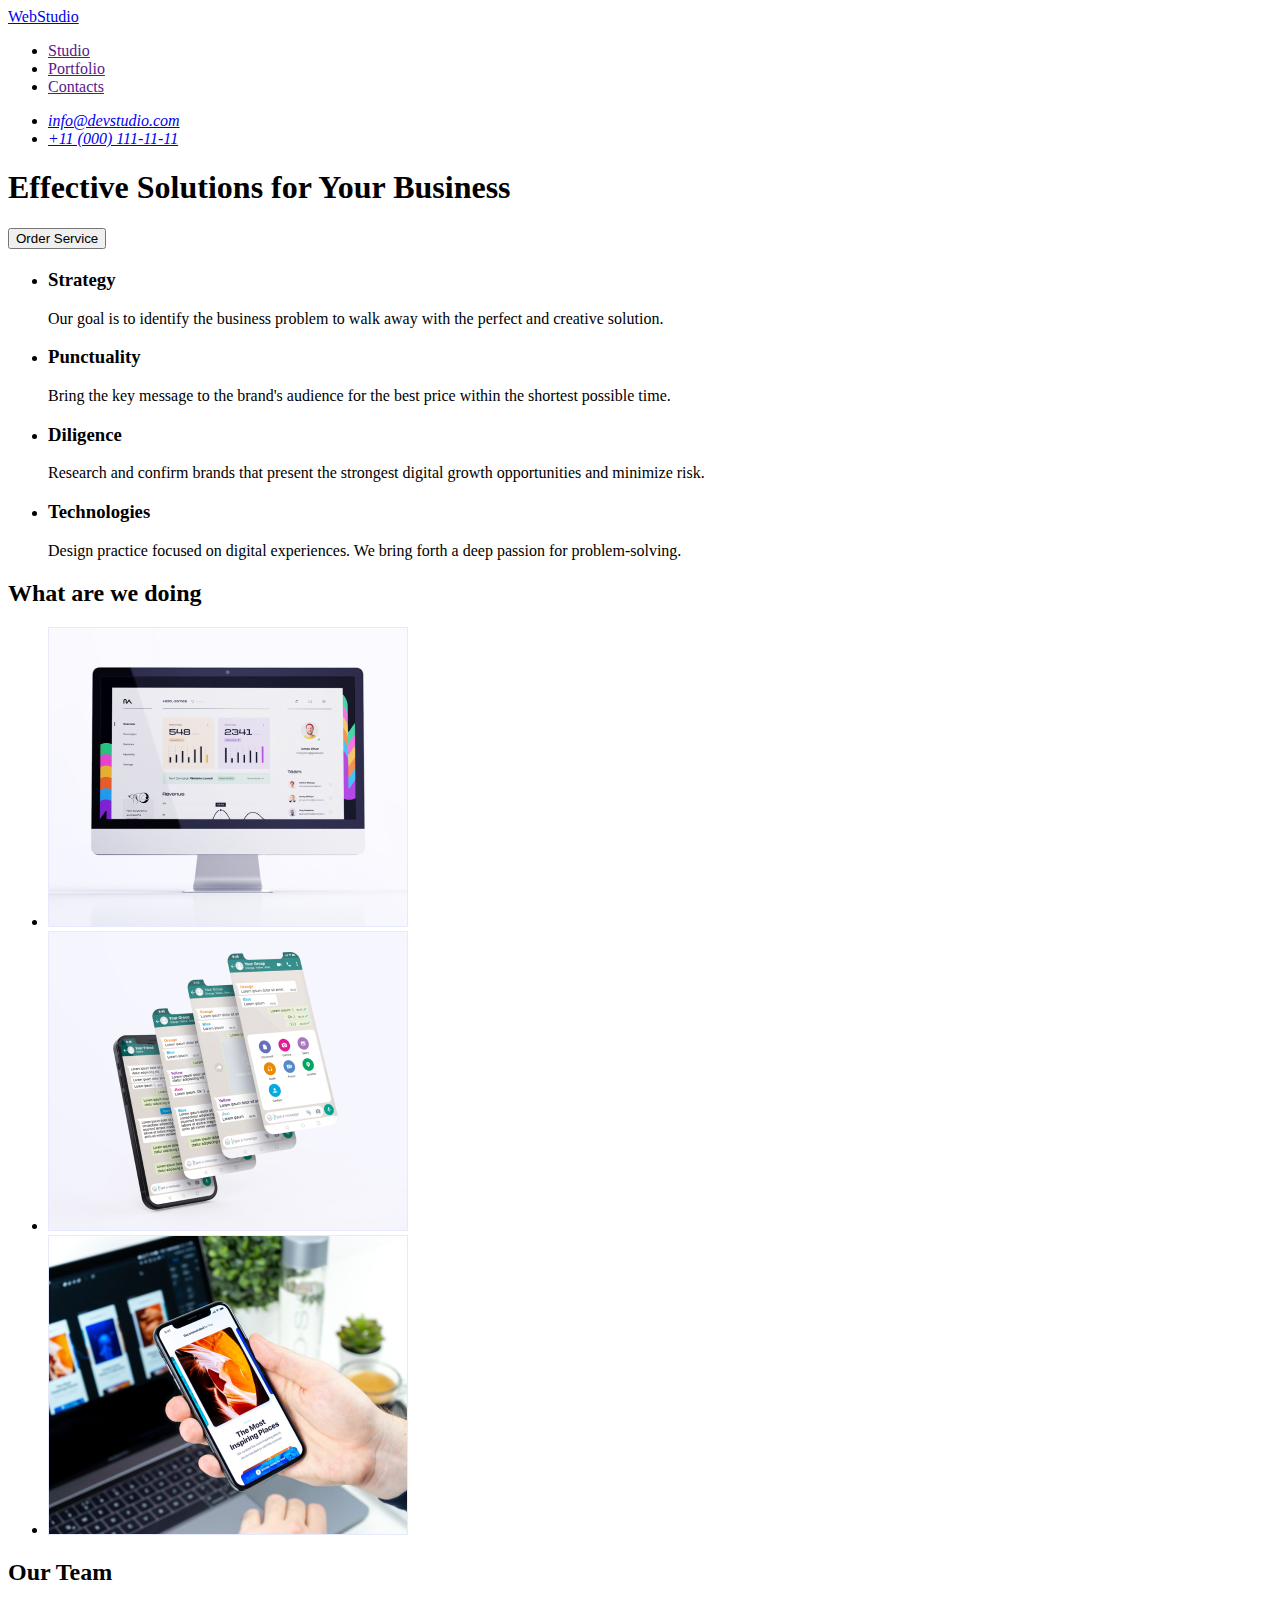
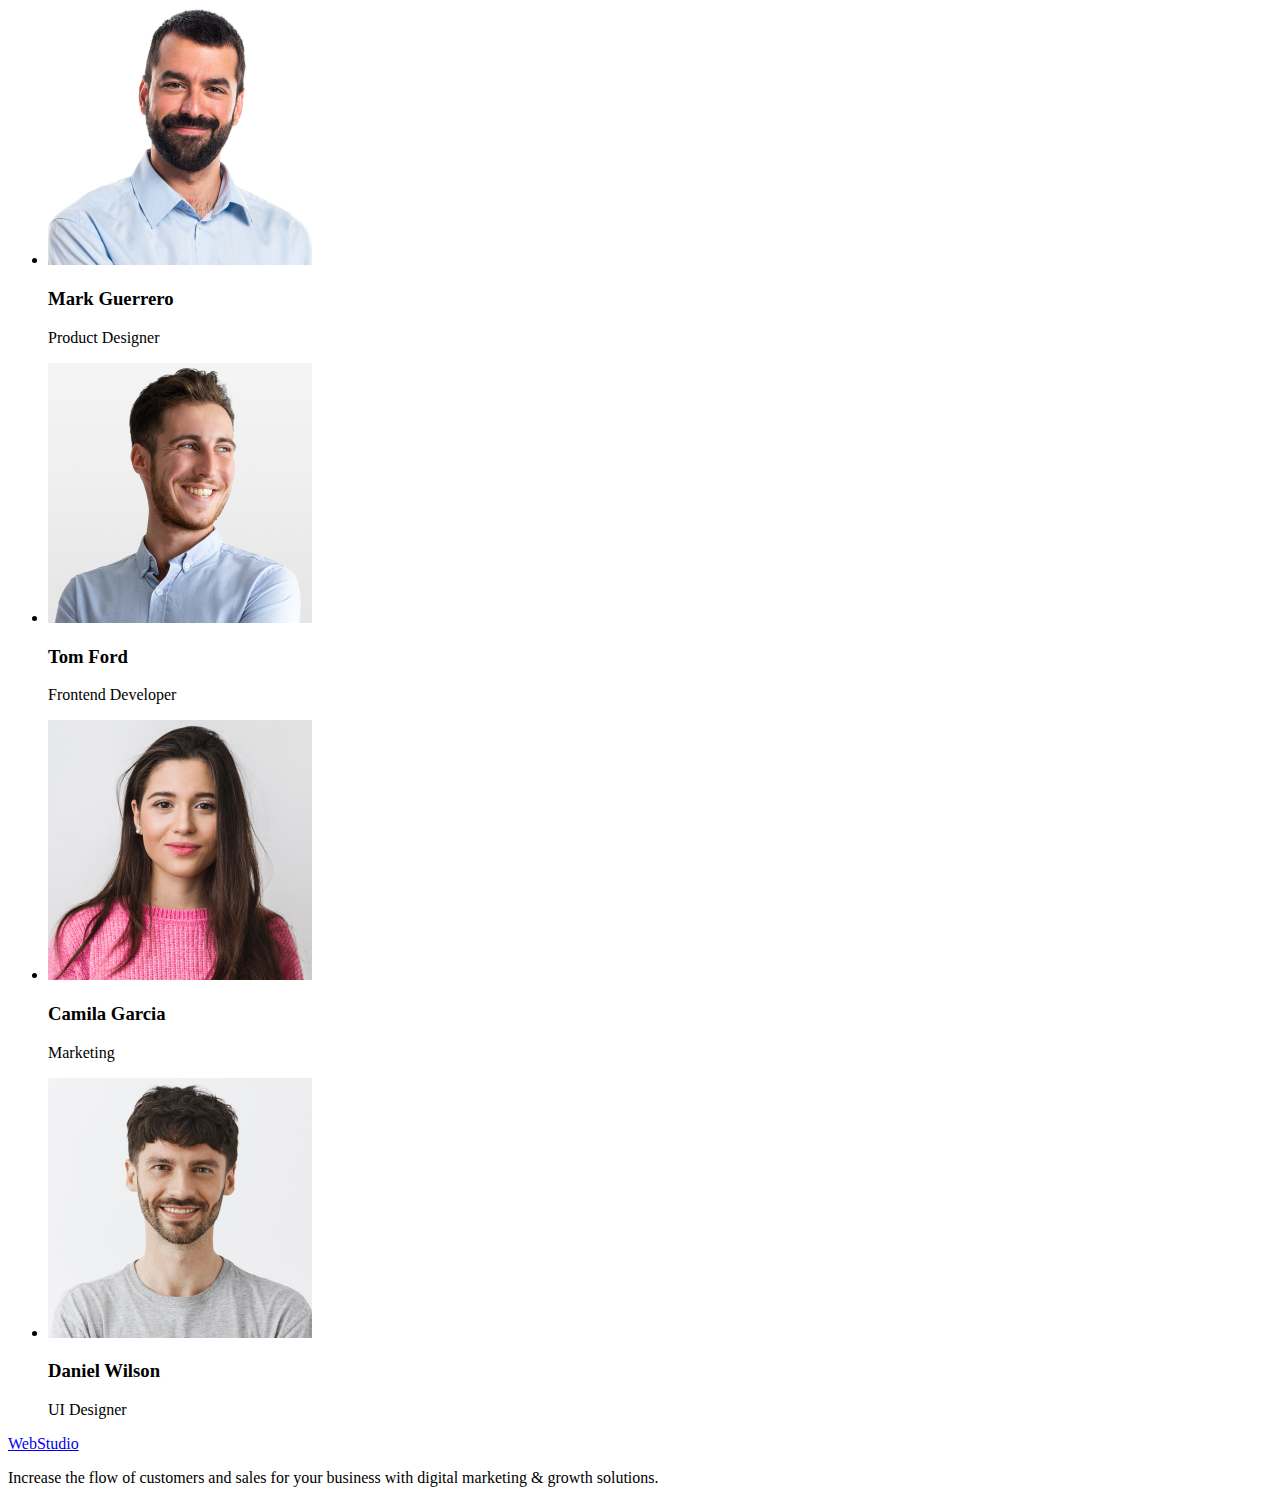
==== index.html @ 914d8001 "Initial commit" ====
<!DOCTYPE html>
<html lang="en">
  <head>
    <meta charset="UTF-8" />
    <meta http-equiv="X-UA-Compatible" content="IE=edge" />
    <meta name="viewport" content="width=device-width, initial-scale=1.0" />
    <title>Document</title>
    <link rel="preconnect" href="https://fonts.googleapis.com" />
    <link rel="preconnect" href="https://fonts.gstatic.com" crossorigin />
    <link
      href="https://fonts.googleapis.com/css2?family=Roboto:wght@500;700&display=swap"
      rel="stylesheet"
    />
  </head>

  <body>
    <header>
      <nav class="menu">
        <a href="./index.html">WebStudio</a>

        <ul>
          <li><a href="">Studio</a></li>
          <li><a href="">Portfolio</a></li>
          <li><a href="">Contacts</a></li>
        </ul>
      </nav>

      <address>
        <ul>
          <li><a href="mailto:info@devstudio.com">info@devstudio.com</a></li>
          <li>
            <a href="tel:+110001111111" class="cont-number"
              >+11 (000) 111-11-11</a
            >
          </li>
        </ul>
      </address>
    </header>

    <main>
      <section>
        <h1>Effective Solutions for Your Business</h1>
        <button type="button">Order Service</button>
      </section>
      <section>
        <h2></h2>
        <ul>
          <li>
            <h3>Strategy</h3>
            <p>
              Our goal is to identify the business problem to walk away with the
              perfect and creative solution.
            </p>
          </li>
          <li>
            <h3>Punctuality</h3>
            <p>
              Bring the key message to the brand's audience for the best price
              within the shortest possible time.
            </p>
          </li>
          <li>
            <h3>Diligence</h3>
            <p>
              Research and confirm brands that present the strongest digital
              growth opportunities and minimize risk.
            </p>
          </li>
          <li>
            <h3>Technologies</h3>
            <p>
              Design practice focused on digital experiences. We bring forth a
              deep passion for problem-solving.
            </p>
          </li>
        </ul>
      </section>

      <section>
        <h2>What are we doing</h2>
        <ul>
          <li>
            <img
              src="./images/img-1.jpg"
              alt="Computer"
              width="360"
              height="300"
              class="my-photo"
            />
          </li>
          <li>
            <img
              src="./images/img-2.jpg"
              alt="Phones"
              width="360"
              height="300"
              class="my-photo"
            />
          </li>
          <li>
            <img
              src="./images/img-3.jpg"
              alt="Phone"
              width="360"
              height="300"
              class="my-photo"
            />
          </li>
        </ul>
      </section>
      <section>
        <h2>Our Team</h2>
        <ul>
          <li>
            <img
              src="./images/img-4.jpg"
              alt="Product Manager"
              width="264"
              height="260"
              class="my-photo"
            />
            <h3>Mark Guerrero</h3>
            <p>Product Designer</p>
          </li>
          <li>
            <img
              src="./images/img-5.jpg"
              alt="Frontend Developer"
              width="264"
              height="260"
              class="my-photo"
            />
            <h3>Tom Ford</h3>
            <p>Frontend Developer</p>
          </li>
          <li>
            <img
              src="./images/img-6.jpg"
              alt="Marketing"
              width="264"
              height="260"
              class="my-photo"
            />
            <h3>Camila Garcia</h3>
            <p>Marketing</p>
          </li>
          <li>
            <img
              src="./images/img-7.jpg"
              alt="UI Designer"
              width="264"
              height="260"
              class="my-photo"
            />
            <h3>Daniel Wilson</h3>
            <p>UI Designer</p>
          </li>
        </ul>
      </section>
    </main>
    <footer>
      <a href="./index.html">WebStudio</a>
      <p>
        Increase the flow of customers and sales for your business with digital
        marketing & growth solutions.
      </p>
    </footer>
  </body>
</html>
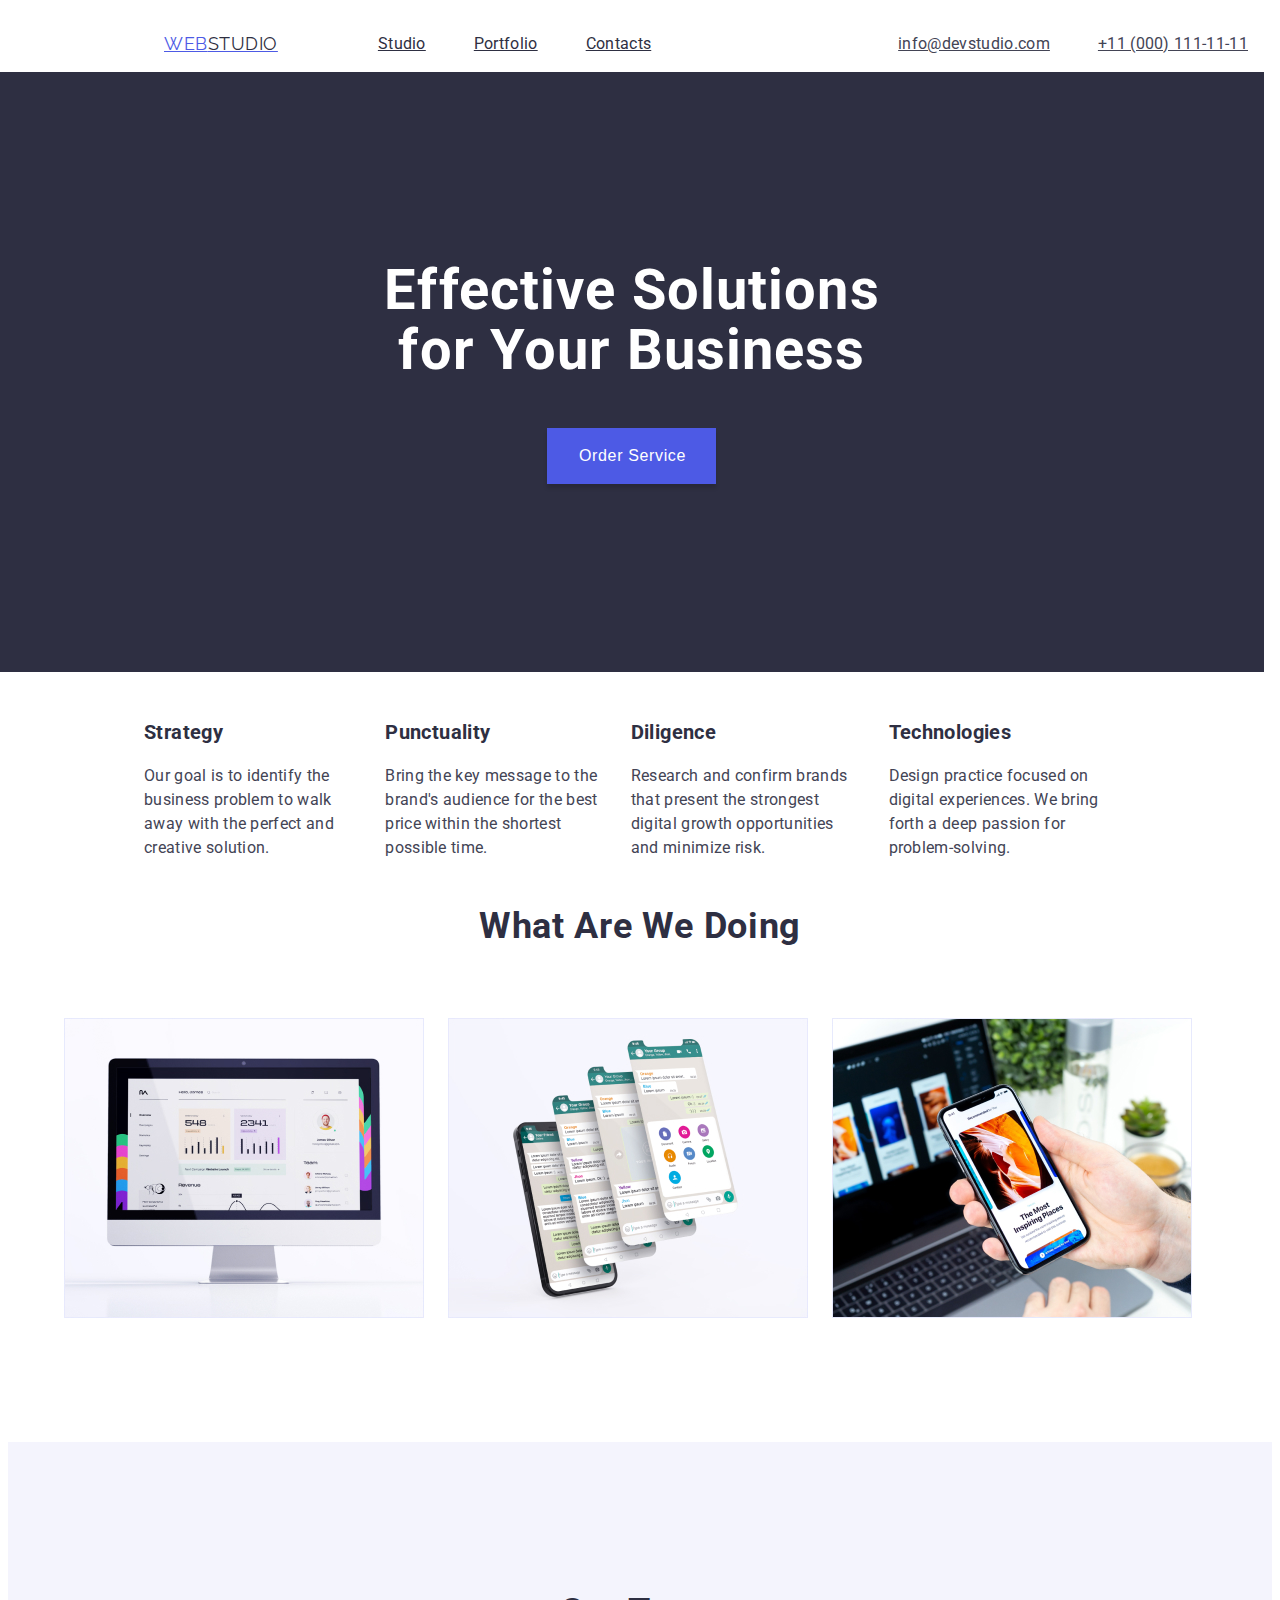
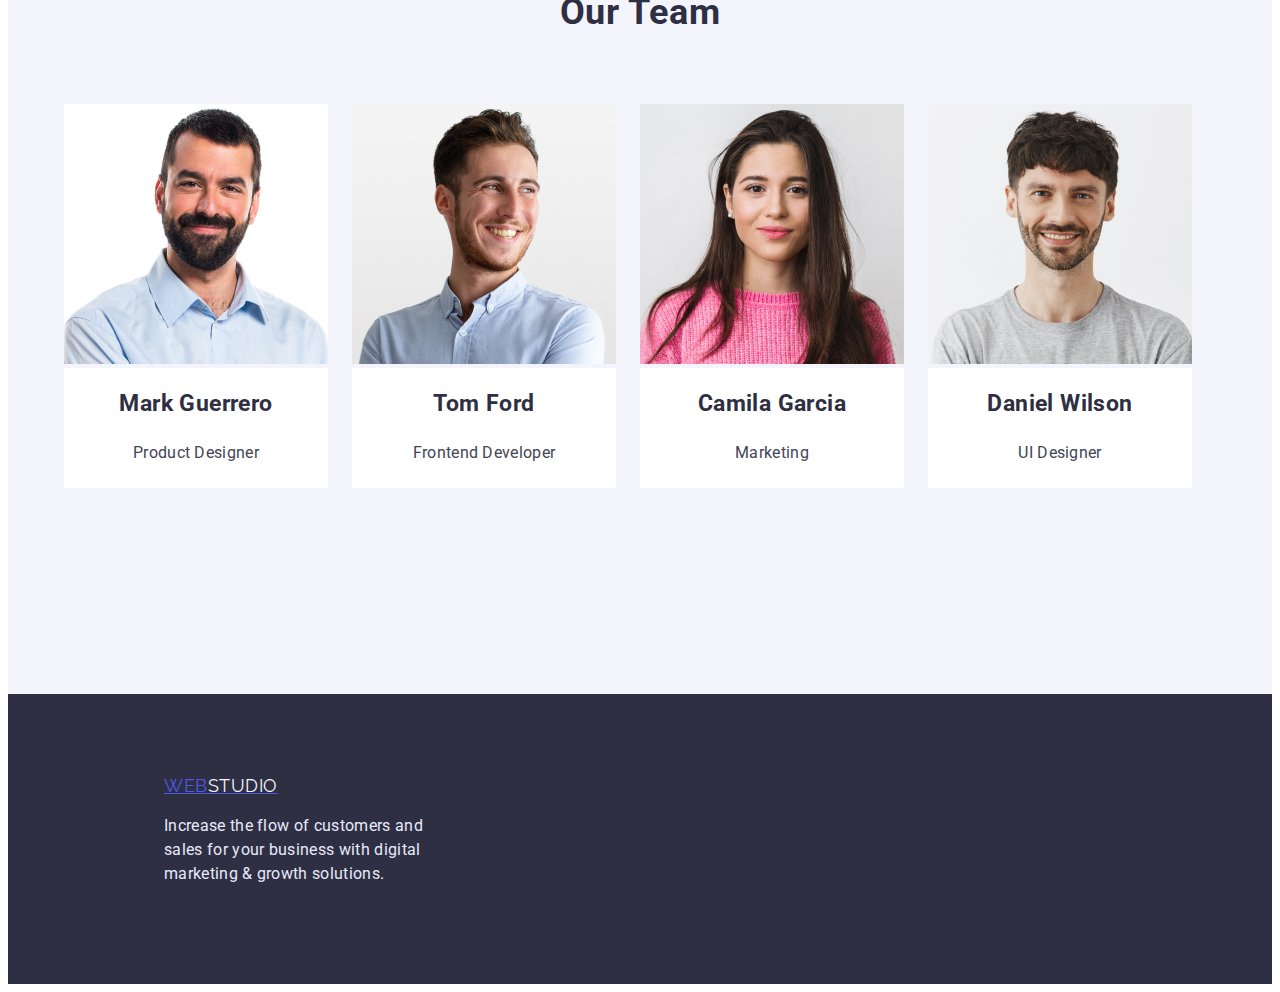
==== commit 7f5d256e: "main_sheet" ====
--- a/index.html
+++ b/index.html
@@ -8,78 +8,89 @@
     <link rel="preconnect" href="https://fonts.googleapis.com" />
     <link rel="preconnect" href="https://fonts.gstatic.com" crossorigin />
     <link
-      href="https://fonts.googleapis.com/css2?family=Roboto:wght@500;700&display=swap"
+      href="https://fonts.googleapis.com/css2?family=Raleway:wght@800&family=Roboto:wght@400;500;700;900&display=swap"
       rel="stylesheet"
     />
+    <link rel="stylesheet" href="./styles.css" />
   </head>
 
   <body>
-    <header>
+    <header class="flex-container">
       <nav class="menu">
-        <a href="./index.html">WebStudio</a>
-
-        <ul>
-          <li><a href="">Studio</a></li>
-          <li><a href="">Portfolio</a></li>
-          <li><a href="">Contacts</a></li>
-        </ul>
+        <div class="flex-container">
+          <div>
+            <a href="./index.html" class="web"
+              >WEB<span class="studio">STUDIO</span></a
+            >
+          </div>
+          <div>
+            <a href="./studio.html" class="header">Studio</a>
+          </div>
+          <div>
+            <a href="./portfolio.html" class="header">Portfolio</a>
+          </div>
+          <div><a href="" class="header">Contacts</a></div>
+        </div>
       </nav>
 
       <address>
-        <ul>
-          <li><a href="mailto:info@devstudio.com">info@devstudio.com</a></li>
-          <li>
-            <a href="tel:+110001111111" class="cont-number"
-              >+11 (000) 111-11-11</a
-            >
-          </li>
-        </ul>
+        <div class="flex-container">
+          <a href="mailto:info@devstudio.com" class="header-2" id="email"
+            >info@devstudio.com</a
+          >
+          <a href="tel:+110001111111" class="header-2">+11 (000) 111-11-11</a>
+        </div>
       </address>
     </header>
 
     <main>
       <section>
-        <h1>Effective Solutions for Your Business</h1>
-        <button type="button">Order Service</button>
-      </section>
+        <aside class="sidebar">
+          <h1>Effective Solutions for Your Business</h1>
+          <button type="button">
+            <span class="button_text">Order Service</span>
+          </button>
+        </aside>
+      </section>
+
       <section>
         <h2></h2>
-        <ul>
-          <li>
-            <h3>Strategy</h3>
-            <p>
+        <div class="flex-cont">
+          <div class="strategy">
+            <h3 class="headers-sect-2">Strategy</h3>
+            <p class="ps-sect-2">
               Our goal is to identify the business problem to walk away with the
               perfect and creative solution.
             </p>
-          </li>
-          <li>
-            <h3>Punctuality</h3>
-            <p>
+          </div>
+          <div class="punctuality">
+            <h3 class="headers-sect-2">Punctuality</h3>
+            <p class="ps-sect-2">
               Bring the key message to the brand's audience for the best price
               within the shortest possible time.
             </p>
-          </li>
-          <li>
-            <h3>Diligence</h3>
-            <p>
+          </div>
+          <div class="diligence">
+            <h3 class="headers-sect-2">Diligence</h3>
+            <p class="ps-sect-2">
               Research and confirm brands that present the strongest digital
               growth opportunities and minimize risk.
             </p>
-          </li>
-          <li>
-            <h3>Technologies</h3>
-            <p>
+          </div>
+          <div class="tech">
+            <h3 class="headers-sect-2">Technologies</h3>
+            <p class="ps-sect-2">
               Design practice focused on digital experiences. We bring forth a
               deep passion for problem-solving.
             </p>
-          </li>
-        </ul>
+          </div>
+        </div>
       </section>
 
       <section>
         <h2>What are we doing</h2>
-        <ul>
-          <li>
+        <div class="flex-cont-3">
+          <div class="computer">
             <img
               src="./images/img-1.jpg"
               alt="Computer"
@@ -87,8 +98,8 @@
               height="300"
               class="my-photo"
             />
-          </li>
-          <li>
+          </div>
+          <div class="screens">
             <img
               src="./images/img-2.jpg"
               alt="Phones"
@@ -96,8 +107,8 @@
               height="300"
               class="my-photo"
             />
-          </li>
-          <li>
+          </div>
+          <div class="phone">
             <img
               src="./images/img-3.jpg"
               alt="Phone"
@@ -105,65 +116,88 @@
               height="300"
               class="my-photo"
             />
-          </li>
-        </ul>
-      </section>
-      <section>
-        <h2>Our Team</h2>
-        <ul>
-          <li>
-            <img
-              src="./images/img-4.jpg"
-              alt="Product Manager"
-              width="264"
-              height="260"
-              class="my-photo"
-            />
-            <h3>Mark Guerrero</h3>
-            <p>Product Designer</p>
-          </li>
-          <li>
-            <img
-              src="./images/img-5.jpg"
-              alt="Frontend Developer"
-              width="264"
-              height="260"
-              class="my-photo"
-            />
-            <h3>Tom Ford</h3>
-            <p>Frontend Developer</p>
-          </li>
-          <li>
-            <img
-              src="./images/img-6.jpg"
-              alt="Marketing"
-              width="264"
-              height="260"
-              class="my-photo"
-            />
-            <h3>Camila Garcia</h3>
-            <p>Marketing</p>
-          </li>
-          <li>
-            <img
-              src="./images/img-7.jpg"
-              alt="UI Designer"
-              width="264"
-              height="260"
-              class="my-photo"
-            />
-            <h3>Daniel Wilson</h3>
-            <p>UI Designer</p>
-          </li>
-        </ul>
+          </div>
+        </div>
+      </section>
+
+      <section>
+        <aside class="sidebar-2">
+          <h2>Our Team</h2>
+          <div class="flex-cont-3">
+            <div class="mark-h">
+              <img
+                src="./images/img-4.jpg"
+                alt="Product Manager"
+                width="264"
+                height="260"
+                class="my-photo"
+              />
+              <div class="mark">
+                <h3>Mark Guerrero</h3>
+                <p><span class="mark-p">Product Designer</span></p>
+              </div>
+            </div>
+            <div class="tom-h">
+              <img
+                src="./images/img-5.jpg"
+                alt="Frontend Developer"
+                width="264"
+                height="260"
+                class="my-photo"
+              />
+
+              <div class="tom">
+                <h3>Tom Ford</h3>
+                <p><span class="tom-p">Frontend Developer</span></p>
+              </div>
+            </div>
+
+            <div class="camila-h">
+              <img
+                src="./images/img-6.jpg"
+                alt="Marketing"
+                width="264"
+                height="260"
+                class="my-photo"
+              />
+
+              <div class="camila">
+                <h3>Camila Garcia</h3>
+                <p><span class="camila-p">Marketing</span></p>
+              </div>
+            </div>
+
+            <div class="daniel-h">
+              <img
+                src="./images/img-7.jpg"
+                alt="UI Designer"
+                width="264"
+                height="260"
+                class="my-photo"
+              />
+
+              <div class="daniel">
+                <h3>Daniel Wilson</h3>
+                <p><span class="daniel-p">UI Designer</span></p>
+              </div>
+            </div>
+          </div>
+        </aside>
       </section>
     </main>
+
     <footer>
-      <a href="./index.html">WebStudio</a>
-      <p>
-        Increase the flow of customers and sales for your business with digital
-        marketing & growth solutions.
-      </p>
+      <aside class="sidebar-3">
+        <div class="footr">
+          <a href="./index.html" class="web-2"
+            >WEB<span class="studio-2">STUDIO</span></a
+          >
+          <p class="p-footr">
+            Increase the flow of customers and sales for your business with
+            digital marketing & growth solutions.
+          </p>
+        </div>
+      </aside>
     </footer>
   </body>
 </html>
--- a/styles.css
+++ b/styles.css
@@ -0,0 +1,267 @@
+body {
+    font-family: 'Roboto', sans-serif;
+background-color: #FFFFFF;
+}
+.web {
+    font-family: 'Raleway';
+    font-size: 18px;
+    line-height: 24px;
+    display: flex;
+    align-items: center;
+    letter-spacing: 0.03em;
+    text-transform: uppercase;
+    color: #4D5AE5;
+    flex: none;
+    order: 0;
+    flex-grow: 0;
+    margin: 24px 76px 24px 156px;
+}
+.web-2 {
+    font-family: 'Raleway';
+    font-size: 18px;
+    line-height: 24px;
+    display: flex;
+    align-items: center;
+    letter-spacing: 0.03em;
+    text-transform: uppercase;
+    color: #4D5AE5;
+    flex: none;
+    order: 0;
+    flex-grow: 0;
+}
+.studio {
+        font-size: 18px;
+        line-height: 24px;
+        display: flex;
+        align-items: center;
+        letter-spacing: 0.03em;
+        text-transform: uppercase;
+        color: #2E2F42;
+        flex: none;
+        order: 1;
+        flex-grow: 0;
+}
+.studio-2 {
+    font-size: 18px;
+    line-height: 24px;
+    display: flex;
+    align-items: center;
+    letter-spacing: 0.03em;
+    text-transform: uppercase;
+    color: #F4F4FD;
+    flex: none;
+    order: 1;
+    flex-grow: 0;
+}
+.flex-container {
+    display: flex;
+    flex-direction: row;
+    justify-content: flex-start;
+    flex-wrap: nowrap;
+    justify-content: space-between;
+}
+
+.header {
+        font-size: 16px;
+        line-height: 24px;
+        letter-spacing: 0.02em;
+        color: #2E2F42;
+        order: 0;
+        display: flex;
+        flex: 1 1 auto;
+        margin: 24px 24px;
+       
+}
+.header-2 {
+    font-style: normal;
+        font-size: 16px;
+        line-height: 24px;
+        letter-spacing: 0.02em;
+        color: #434455;
+        flex: 1 1 auto;
+            margin: 24px 24px;
+}
+.header-2#email {
+    margin: 24px 24px 24px 200px;
+}
+.sidebar {
+    position: absolute;
+    width: 1264px;
+    height: 600px;
+    left: 0px;
+    top: 72px;
+    background: #2E2F42;
+}
+h1 {
+    position: absolute;
+    width: 496px;
+    height: 120px;
+    font-size: 56px;
+    line-height: 60px;
+    text-align: center;
+    letter-spacing: 0.02em;
+    color: #FFFFFF;
+    margin: 188px 384px 292px 384px;
+}
+button {
+display: flex;
+    flex-direction: row;
+    align-items: flex-start;
+    padding: 16px 32px;
+    gap: 10px;
+    position: absolute;
+    width: 169px;
+    height: 56px;
+    /* IRIS */
+    background: #4D5AE5;
+    box-shadow: 0px 4px 4px rgba(0, 0, 0, 0.15);
+    border: 0px;
+    margin: 356px 547px 188px 547px;
+
+}
+.button_text {
+width: 110px;
+    height: 24px;
+    font-size: 16px;
+    line-height: 24px;
+    display: flex;
+    align-items: center;
+    letter-spacing: 0.04em;
+    color: #FFFFFF;
+    flex: none;
+    order: 0;
+    flex-grow: 0;
+}
+.flex-cont {
+    display: flex;
+    flex-direction: row;
+    justify-content: center;
+    flex-wrap: nowrap;
+    margin: 620px 136px 0px 136px;
+}
+
+.strategy, 
+.punctuality, 
+.tech, 
+.diligence {
+    margin: 0px 24px 0px 0px;
+}
+
+.headers-sect-2 {
+    font-size: 20px;
+    line-height: 24px;
+    letter-spacing: 0.02em;
+    color: #2E2F42;
+    flex: none;
+    order: 0;
+    flex-grow: 0;
+}
+
+.ps-sect-2 {
+        font-size: 16px;
+        line-height: 24px;
+        letter-spacing: 0.02em;
+        color: #434455;
+        flex: none;
+        order: 1;
+        flex-grow: 0;
+}
+
+h2 {
+
+        font-size: 36px;
+        line-height: 40px;
+        text-align: center;
+        letter-spacing: 0.02em;
+        text-transform: capitalize;
+        color: #2E2F42;
+        margin-bottom: 72px;
+}
+.flex-cont-3 {
+    display: flex;
+    flex-direction: row;
+    justify-content: center;
+    flex-wrap: nowrap;
+    margin: 72px 156px 0 156px;
+   
+}
+
+.computer,
+.screens,
+.phone {
+    margin: 0px 24px 0px 0px;
+}
+
+.sidebar-2 {
+    position: absolute;
+        width: 1264px;
+        height: 732px;
+        background: #F4F4FD;
+        margin-top: 120px;
+        padding-top: 120px;
+        margin-bottom: 310px;
+}
+
+ .mark-h,
+ .tom-h, 
+ .camila-h,
+ .daniel-h {
+    flex: 1 1 auto;
+    margin: 0px 24px 120px 0px;
+ }
+
+ .mark,
+ .tom,
+ .camila,
+ .daniel {
+    margin-top: 0;
+    height: 120px;
+    width: 264px;
+    background: #FFFFFF;
+    display: inline-block;
+    vertical-align: middle;
+    text-align: center;
+ font-size: 20px;
+ line-height: 24px;
+ text-align: center;
+ letter-spacing: 0.02em;
+ color: #2E2F42;
+ flex: none;
+ order: 0;
+ flex-grow: 0;
+}
+ 
+.mark-p,
+.tom-p,
+.camila-p,
+.daniel-p {
+font-size: 16px;
+    line-height: 24px;
+    text-align: center;
+    letter-spacing: 0.02em;
+    color: #434455;
+    flex: none;
+    order: 1;
+    flex-grow: 0;
+    margin: 8px 32px 68px 32px;
+}
+
+.sidebar-3 {
+    width: 1264px;
+    height: 310px;
+    background: #2E2F42;
+    margin-top: 852px;
+    padding-top: 100px;
+}
+
+.footr {
+   margin-top: 100px;
+   margin-left: 156px;
+   width: 264px;
+}
+.p-footr {
+    font-size: 16px;
+        line-height: 24px;
+        letter-spacing: 0.02em;
+        color: #E7E9FC;
+}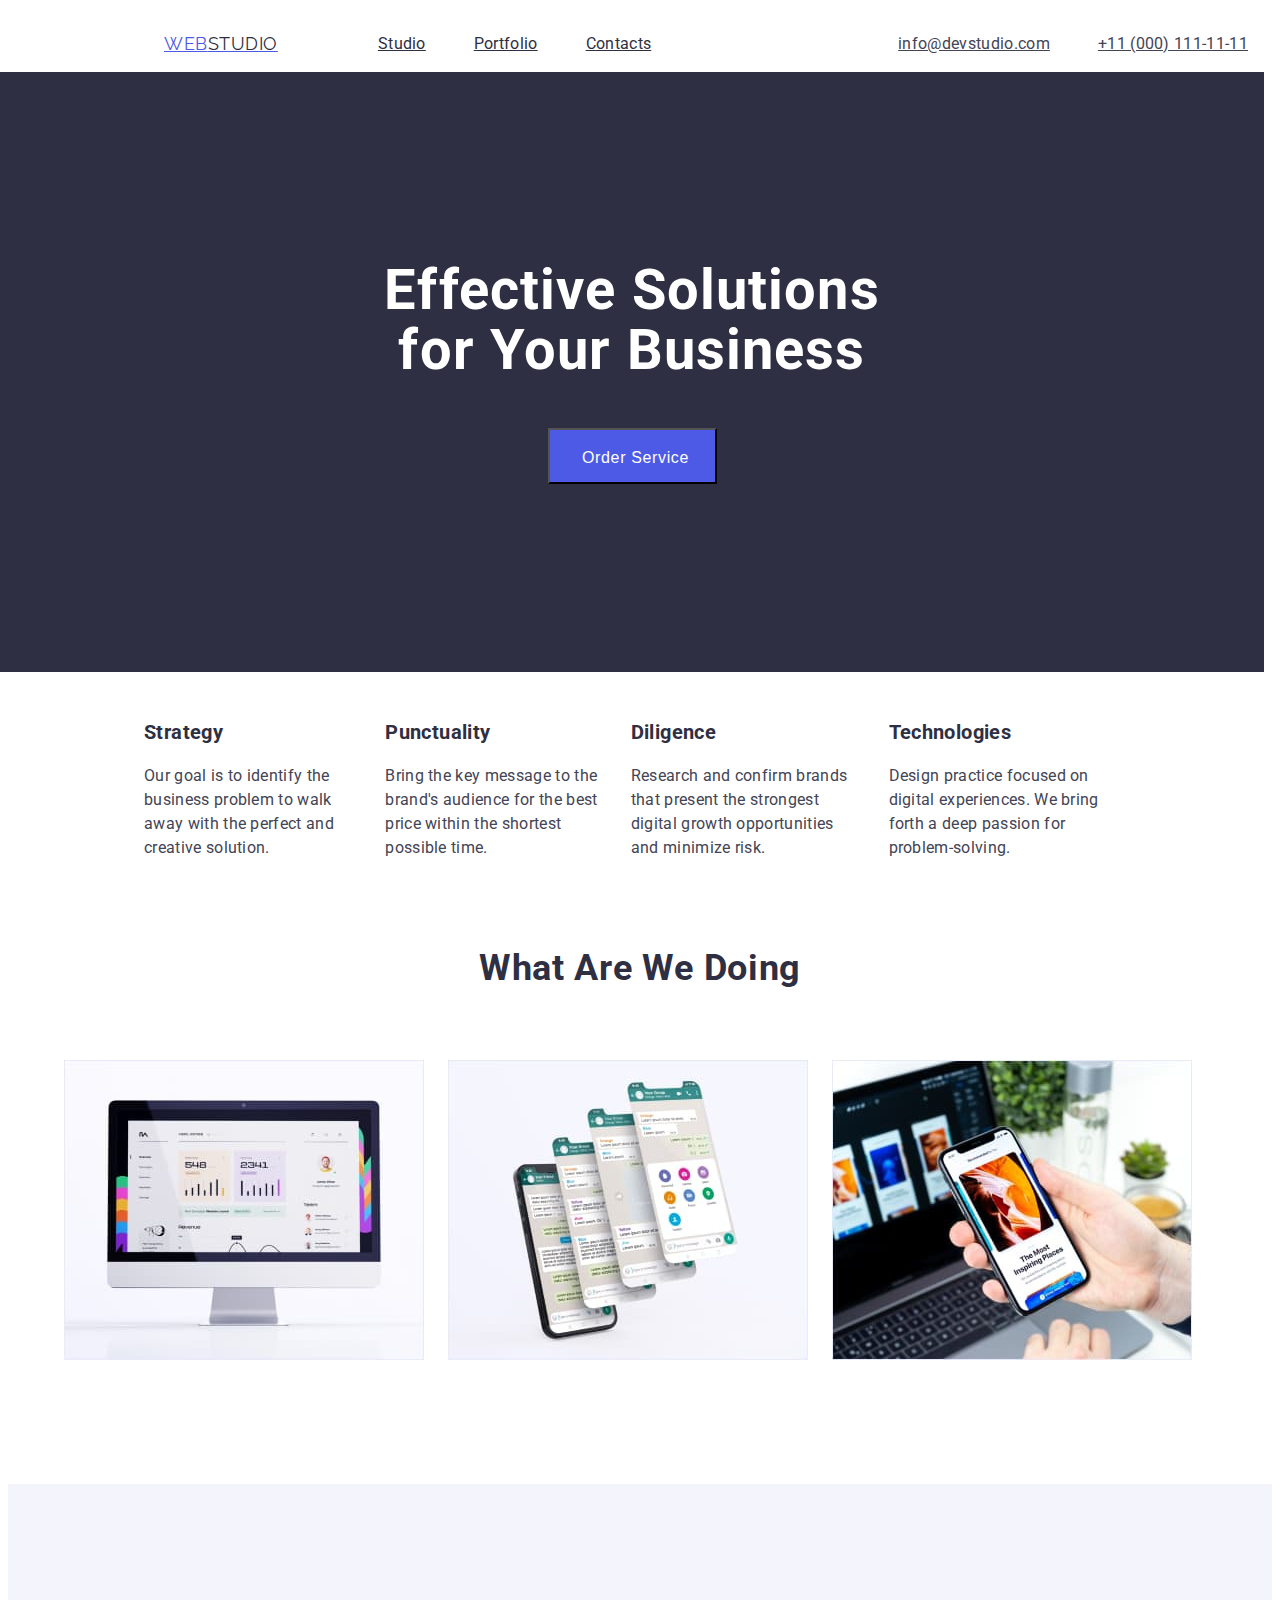
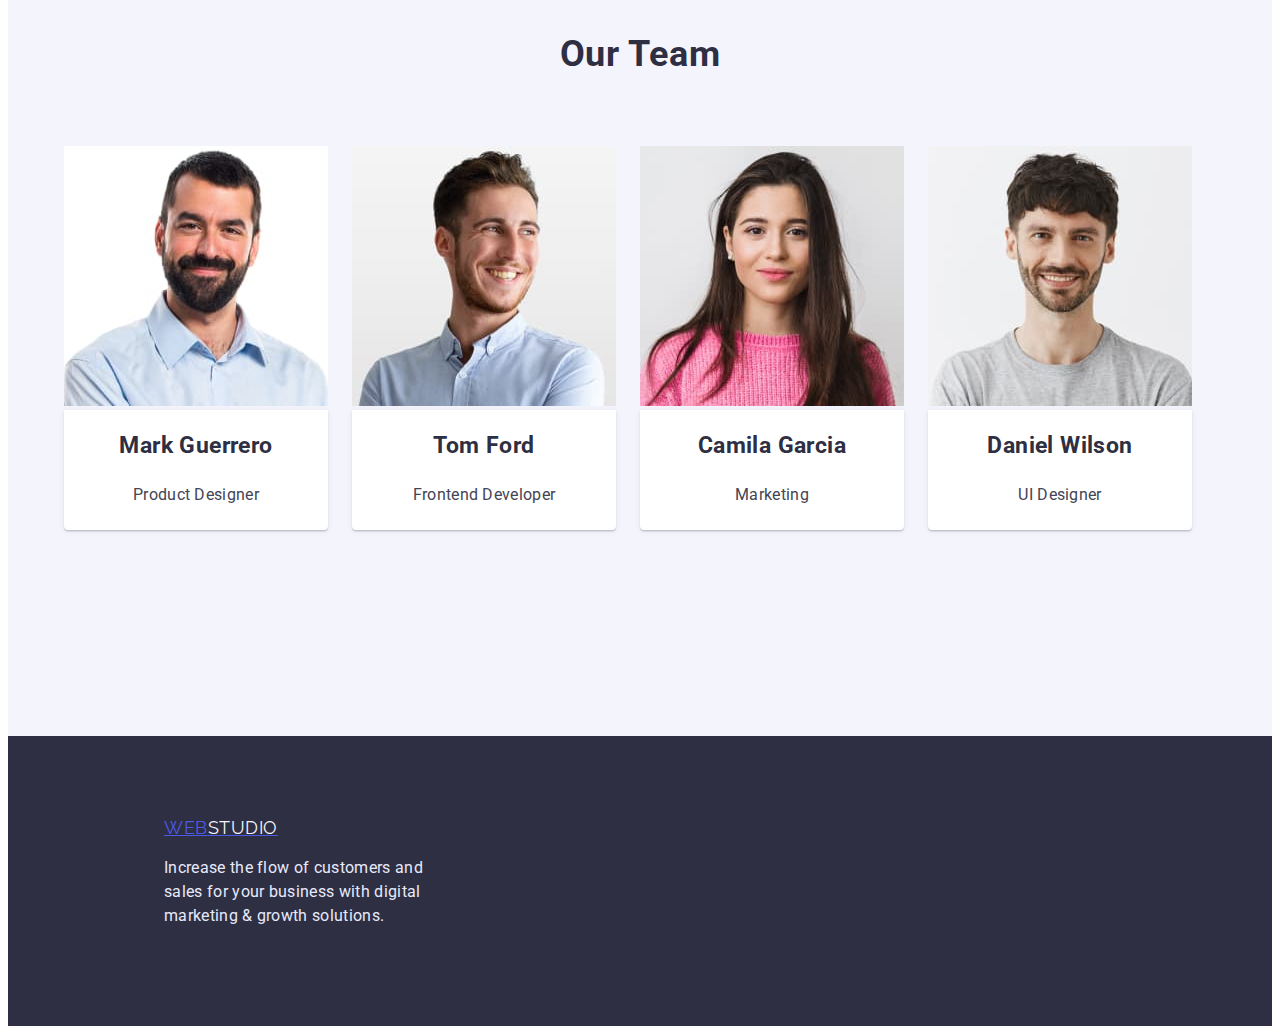
==== commit cc8c9a7b: "finaly_version" ====
--- a/index.html
+++ b/index.html
@@ -47,7 +47,7 @@
       <section>
         <aside class="sidebar">
           <h1>Effective Solutions for Your Business</h1>
-          <button type="button">
+          <button type="button" class="button-i">
             <span class="button_text">Order Service</span>
           </button>
         </aside>
@@ -124,7 +124,7 @@
         <aside class="sidebar-2">
           <h2>Our Team</h2>
           <div class="flex-cont-3">
-            <div class="mark-h">
+            <div class="name-h">
               <img
                 src="./images/img-4.jpg"
                 alt="Product Manager"
@@ -132,12 +132,12 @@
                 height="260"
                 class="my-photo"
               />
-              <div class="mark">
+              <div class="name">
                 <h3>Mark Guerrero</h3>
-                <p><span class="mark-p">Product Designer</span></p>
-              </div>
-            </div>
-            <div class="tom-h">
+                <p><span class="name-p">Product Designer</span></p>
+              </div>
+            </div>
+            <div class="name-h">
               <img
                 src="./images/img-5.jpg"
                 alt="Frontend Developer"
@@ -146,13 +146,13 @@
                 class="my-photo"
               />
 
-              <div class="tom">
+              <div class="name">
                 <h3>Tom Ford</h3>
-                <p><span class="tom-p">Frontend Developer</span></p>
-              </div>
-            </div>
-
-            <div class="camila-h">
+                <p><span class="name-p">Frontend Developer</span></p>
+              </div>
+            </div>
+
+            <div class="name-h">
               <img
                 src="./images/img-6.jpg"
                 alt="Marketing"
@@ -161,13 +161,13 @@
                 class="my-photo"
               />
 
-              <div class="camila">
+              <div class="name">
                 <h3>Camila Garcia</h3>
-                <p><span class="camila-p">Marketing</span></p>
-              </div>
-            </div>
-
-            <div class="daniel-h">
+                <p><span class="name-p">Marketing</span></p>
+              </div>
+            </div>
+
+            <div class="name-h">
               <img
                 src="./images/img-7.jpg"
                 alt="UI Designer"
@@ -176,9 +176,9 @@
                 class="my-photo"
               />
 
-              <div class="daniel">
+              <div class="name">
                 <h3>Daniel Wilson</h3>
-                <p><span class="daniel-p">UI Designer</span></p>
+                <p><span class="name-p">UI Designer</span></p>
               </div>
             </div>
           </div>
--- a/styles.css
+++ b/styles.css
@@ -28,7 +28,9 @@
     flex: none;
     order: 0;
     flex-grow: 0;
-}
+margin-top: 100px;
+}
+
 .studio {
         font-size: 18px;
         line-height: 24px;
@@ -52,6 +54,7 @@
     flex: none;
     order: 1;
     flex-grow: 0;
+
 }
 .flex-container {
     display: flex;
@@ -103,21 +106,22 @@
     color: #FFFFFF;
     margin: 188px 384px 292px 384px;
 }
-button {
+.button-i {
 display: flex;
     flex-direction: row;
-    align-items: flex-start;
     padding: 16px 32px;
     gap: 10px;
     position: absolute;
     width: 169px;
     height: 56px;
-    /* IRIS */
     background: #4D5AE5;
-    box-shadow: 0px 4px 4px rgba(0, 0, 0, 0.15);
-    border: 0px;
-    margin: 356px 547px 188px 547px;
-
+    cursor: pointer;
+    margin: 356px 548px 188px 548px;
+}
+
+.button-i:hover {
+        box-shadow: 0px 4px 4px rgba(0, 0, 0, 0.15);
+        border-radius: 4px;
 }
 .button_text {
 width: 110px;
@@ -137,7 +141,7 @@
     flex-direction: row;
     justify-content: center;
     flex-wrap: nowrap;
-    margin: 620px 136px 0px 136px;
+    margin: 620px 136px 72px 136px;
 }
 
 .strategy, 
@@ -184,6 +188,14 @@
     flex-wrap: nowrap;
     margin: 72px 156px 0 156px;
    
+}
+.flex-cont-3-p {
+    display: flex;
+    flex-direction: row;
+    justify-content: center;
+    flex-wrap: nowrap;
+    margin: 48px 156px 0 156px;
+
 }
 
 .computer,
@@ -202,18 +214,12 @@
         margin-bottom: 310px;
 }
 
- .mark-h,
- .tom-h, 
- .camila-h,
- .daniel-h {
+ .name-h {
     flex: 1 1 auto;
-    margin: 0px 24px 120px 0px;
+    margin: 0px 24px 0px 0px;
  }
 
- .mark,
- .tom,
- .camila,
- .daniel {
+ .name {
     margin-top: 0;
     height: 120px;
     width: 264px;
@@ -229,12 +235,11 @@
  flex: none;
  order: 0;
  flex-grow: 0;
+    box-shadow: 0px 1px 6px rgba(46, 47, 66, 0.08), 0px 1px 1px rgba(46, 47, 66, 0.16), 0px 2px 1px rgba(46, 47, 66, 0.08);
+    border-radius: 0px 0px 4px 4px;
 }
  
-.mark-p,
-.tom-p,
-.camila-p,
-.daniel-p {
+.name-p {
 font-size: 16px;
     line-height: 24px;
     text-align: center;
@@ -246,6 +251,11 @@
     margin: 8px 32px 68px 32px;
 }
 
+.sidebar-3-p {
+    width: 1264px;
+    height: 310px;
+    background: #2E2F42;
+}
 .sidebar-3 {
     width: 1264px;
     height: 310px;
@@ -253,15 +263,135 @@
     margin-top: 852px;
     padding-top: 100px;
 }
-
+.footr-p {
+    width: 264px;
+  padding-top: 8px;
+  padding-left: 156px;
+  margin-top: 120px;
+}
+.p-footr {
+    font-size: 16px;
+        line-height: 24px;
+        letter-spacing: 0.02em;
+        color: #E7E9FC;
+        
+}
 .footr {
-   margin-top: 100px;
    margin-left: 156px;
    width: 264px;
-}
-.p-footr {
-    font-size: 16px;
-        line-height: 24px;
-        letter-spacing: 0.02em;
-        color: #E7E9FC;
-}+   
+}
+
+.port-flex-cont {
+    display: flex;
+    flex-direction: row;
+    justify-content: center;
+    flex-wrap: nowrap;
+    margin: 96px 420px 0px 420px;
+}
+.all, 
+.site,
+.app,
+.design,
+.marketing {
+ flex: 1 1 auto;
+ margin: 0px 24px 0px 0px;
+cursor: pointer;
+}
+
+.all:hover,
+.site:hover,
+.app:hover,
+.design:hover,
+.marketing:hover {background: #404BBF;
+   box-shadow: 0px 3px 1px rgba(0, 0, 0, 0.1),
+   0px 2px 1px rgba(0, 0, 0, 0.08),
+   0px 2px 2px rgba(0, 0, 0, 0.12);
+   border-radius: 4px;}
+
+.all {
+    width: 69px;
+        height: 48px;
+background: #F4F4FD;
+    border: 1px solid #E7E9FC;
+    border-radius: 4px;
+    flex: none;
+    order: 1;
+    flex-grow: 0;
+}
+
+.site {
+    width: 116px;
+    height: 48px;
+    background: #F4F4FD;
+    border: 1px solid #E7E9FC;
+    border-radius: 4px;
+    flex: none;
+    order: 1;
+    flex-grow: 0;
+}
+
+.app {
+    width: 78px;
+        height: 48px;
+        background: #F4F4FD;
+        border: 1px solid #E7E9FC;
+        border-radius: 4px;
+        flex: none;
+        order: 2;
+        flex-grow: 0;
+}
+
+.design {
+    width: 101px;
+        height: 48px;
+        background: #F4F4FD;
+        border: 1px solid #E7E9FC;
+        border-radius: 4px;
+        flex: none;
+        order: 3;
+        flex-grow: 0;
+}
+
+.marketing {
+    width: 126px;
+        height: 48px;
+        background: #F4F4FD;
+        border: 1px solid #E7E9FC;
+        border-radius: 4px;
+        flex: none;
+        order: 4;
+        flex-grow: 0;
+}
+ .name-2 {
+     height: 120px;
+     width: 344px;
+     display: inline-block;
+     vertical-align: middle;
+     font-size: 20px;
+     line-height: 24px;
+     letter-spacing: 0.02em;
+     color: #2E2F42;
+     flex: none;
+     order: 0;
+     flex-grow: 0;
+    background: #FFFFFF;
+    border: 1px solid #E7E9FC;
+    padding-left: 16px;
+    margin: 0 0 0 0;
+
+ }
+ .name-p-2 {
+     font-size: 16px;
+     line-height: 24px;
+     letter-spacing: 0.02em;
+     color: #434455;
+     flex: none;
+     order: 1;
+     flex-grow: 0;
+     margin: 0;
+     padding: 0;
+    margin: 0 0 0 0;
+ }
+ 
+ 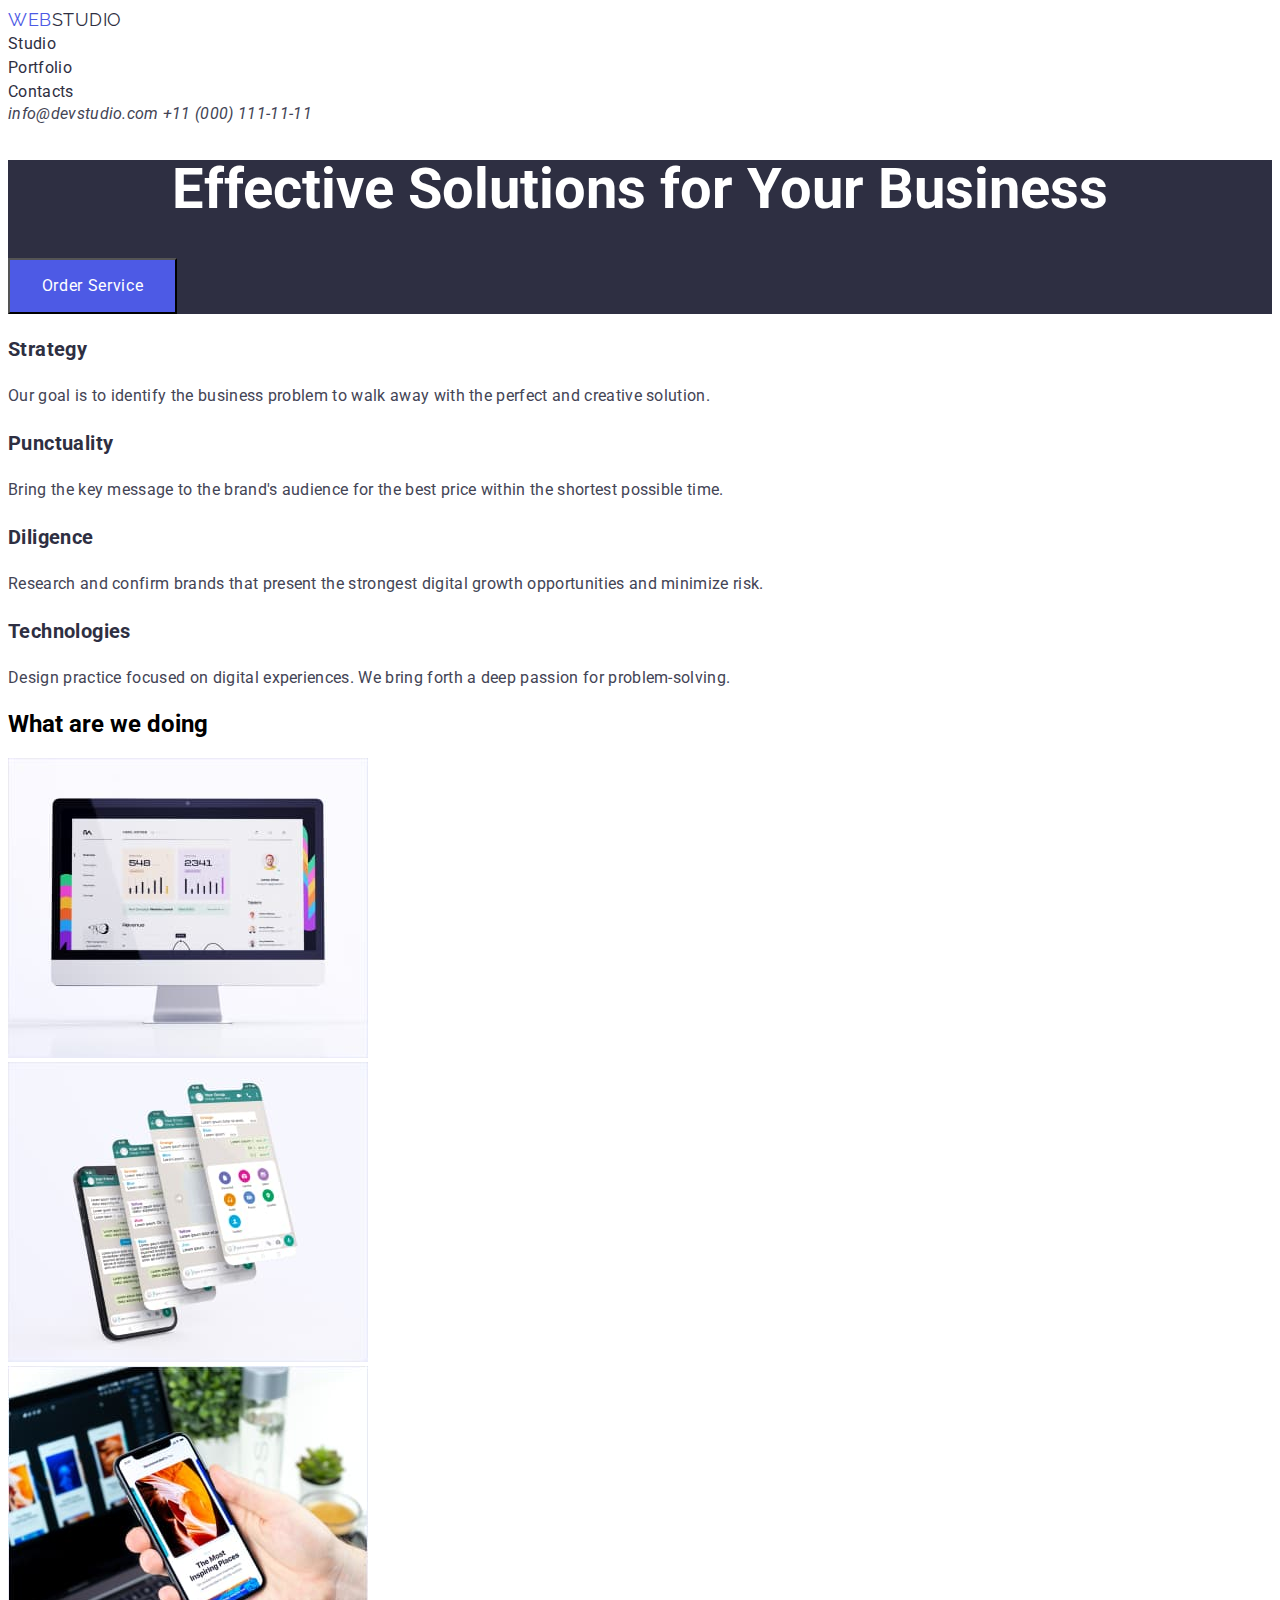
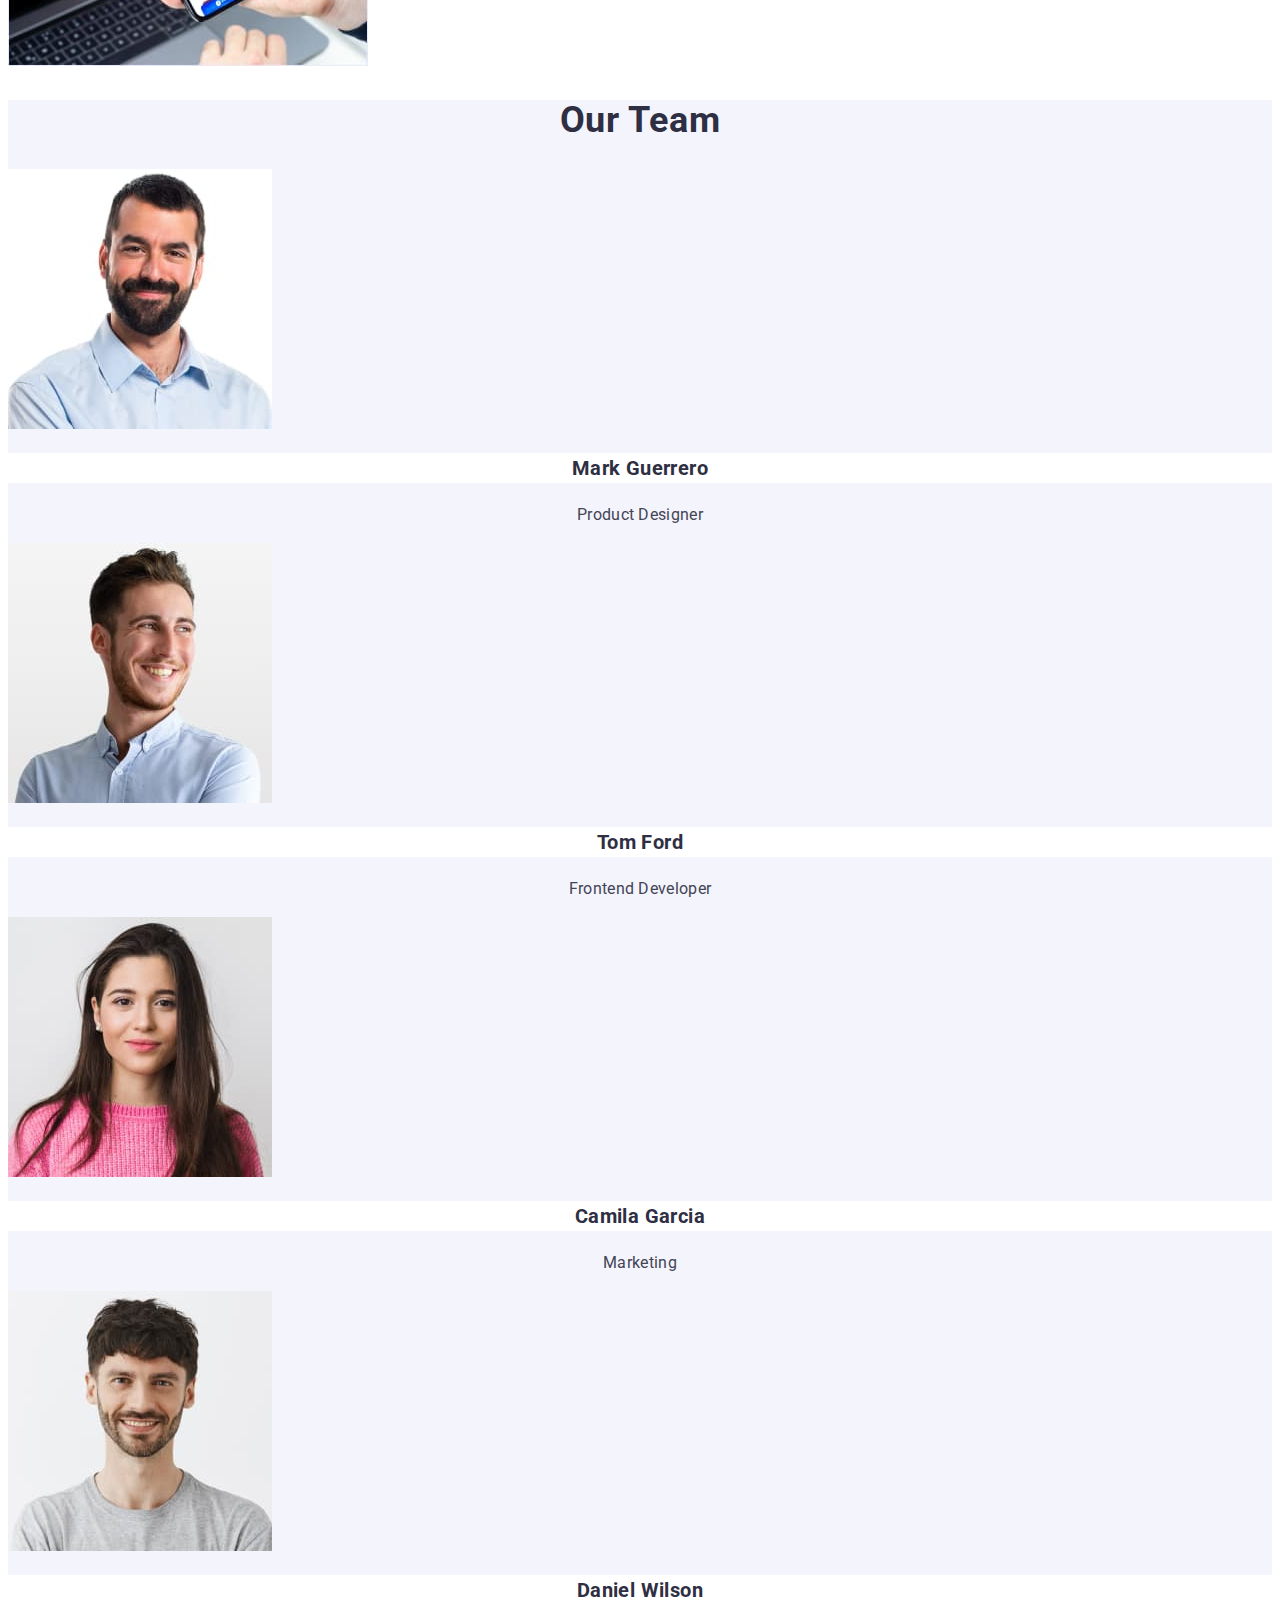
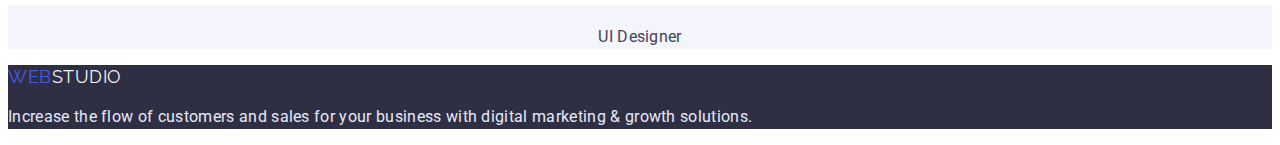
==== commit 39dea93a: "change_finally" ====
--- a/index.html
+++ b/index.html
@@ -11,13 +11,13 @@
       href="https://fonts.googleapis.com/css2?family=Raleway:wght@800&family=Roboto:wght@400;500;700;900&display=swap"
       rel="stylesheet"
     />
-    <link rel="stylesheet" href="./styles.css" />
+    <link rel="stylesheet" href="./css/styles.css" />
   </head>
 
   <body>
-    <header class="flex-container">
+    <header>
       <nav class="menu">
-        <div class="flex-container">
+        <div>
           <div>
             <a href="./index.html" class="web"
               >WEB<span class="studio">STUDIO</span></a
@@ -34,7 +34,7 @@
       </nav>
 
       <address>
-        <div class="flex-container">
+        <div>
           <a href="mailto:info@devstudio.com" class="header-2" id="email"
             >info@devstudio.com</a
           >
@@ -44,40 +44,36 @@
     </header>
 
     <main>
-      <section>
-        <aside class="sidebar">
-          <h1>Effective Solutions for Your Business</h1>
-          <button type="button" class="button-i">
-            <span class="button_text">Order Service</span>
-          </button>
-        </aside>
+      <section class="begin">
+        <h1 class="h1">Effective Solutions for Your Business</h1>
+        <button type="button" class="button-i">Order Service</button>
       </section>
 
       <section>
         <h2></h2>
-        <div class="flex-cont">
-          <div class="strategy">
+        <div>
+          <div>
             <h3 class="headers-sect-2">Strategy</h3>
             <p class="ps-sect-2">
               Our goal is to identify the business problem to walk away with the
               perfect and creative solution.
             </p>
           </div>
-          <div class="punctuality">
+          <div>
             <h3 class="headers-sect-2">Punctuality</h3>
             <p class="ps-sect-2">
               Bring the key message to the brand's audience for the best price
               within the shortest possible time.
             </p>
           </div>
-          <div class="diligence">
+          <div>
             <h3 class="headers-sect-2">Diligence</h3>
             <p class="ps-sect-2">
               Research and confirm brands that present the strongest digital
               growth opportunities and minimize risk.
             </p>
           </div>
-          <div class="tech">
+          <div>
             <h3 class="headers-sect-2">Technologies</h3>
             <p class="ps-sect-2">
               Design practice focused on digital experiences. We bring forth a
@@ -89,8 +85,8 @@
 
       <section>
         <h2>What are we doing</h2>
-        <div class="flex-cont-3">
-          <div class="computer">
+        <div>
+          <div>
             <img
               src="./images/img-1.jpg"
               alt="Computer"
@@ -99,7 +95,7 @@
               class="my-photo"
             />
           </div>
-          <div class="screens">
+          <div>
             <img
               src="./images/img-2.jpg"
               alt="Phones"
@@ -108,7 +104,7 @@
               class="my-photo"
             />
           </div>
-          <div class="phone">
+          <div>
             <img
               src="./images/img-3.jpg"
               alt="Phone"
@@ -120,84 +116,80 @@
         </div>
       </section>
 
-      <section>
-        <aside class="sidebar-2">
-          <h2>Our Team</h2>
-          <div class="flex-cont-3">
-            <div class="name-h">
-              <img
-                src="./images/img-4.jpg"
-                alt="Product Manager"
-                width="264"
-                height="260"
-                class="my-photo"
-              />
-              <div class="name">
-                <h3>Mark Guerrero</h3>
-                <p><span class="name-p">Product Designer</span></p>
-              </div>
-            </div>
-            <div class="name-h">
-              <img
-                src="./images/img-5.jpg"
-                alt="Frontend Developer"
-                width="264"
-                height="260"
-                class="my-photo"
-              />
-
-              <div class="name">
-                <h3>Tom Ford</h3>
-                <p><span class="name-p">Frontend Developer</span></p>
-              </div>
-            </div>
-
-            <div class="name-h">
-              <img
-                src="./images/img-6.jpg"
-                alt="Marketing"
-                width="264"
-                height="260"
-                class="my-photo"
-              />
-
-              <div class="name">
-                <h3>Camila Garcia</h3>
-                <p><span class="name-p">Marketing</span></p>
-              </div>
-            </div>
-
-            <div class="name-h">
-              <img
-                src="./images/img-7.jpg"
-                alt="UI Designer"
-                width="264"
-                height="260"
-                class="my-photo"
-              />
-
-              <div class="name">
-                <h3>Daniel Wilson</h3>
-                <p><span class="name-p">UI Designer</span></p>
-              </div>
+      <section class="team">
+        <h2 class="h2">Our Team</h2>
+        <div>
+          <div class="name-h">
+            <img
+              src="./images/img-4.jpg"
+              alt="Product Manager"
+              width="264"
+              height="260"
+              class="my-photo"
+            />
+            <div>
+              <h3 class="name">Mark Guerrero</h3>
+              <p class="name-p">Product Designer</p>
             </div>
           </div>
-        </aside>
+          <div class="name-h">
+            <img
+              src="./images/img-5.jpg"
+              alt="Frontend Developer"
+              width="264"
+              height="260"
+              class="my-photo"
+            />
+
+            <div>
+              <h3 class="name">Tom Ford</h3>
+              <p class="name-p">Frontend Developer</p>
+            </div>
+          </div>
+
+          <div class="name-h">
+            <img
+              src="./images/img-6.jpg"
+              alt="Marketing"
+              width="264"
+              height="260"
+              class="my-photo"
+            />
+
+            <div>
+              <h3 class="name">Camila Garcia</h3>
+              <p class="name-p">Marketing</p>
+            </div>
+          </div>
+
+          <div class="name-h">
+            <img
+              src="./images/img-7.jpg"
+              alt="UI Designer"
+              width="264"
+              height="260"
+              class="my-photo"
+            />
+
+            <div>
+              <h3 class="name">Daniel Wilson</h3>
+              <p class="name-p">UI Designer</p>
+            </div>
+          </div>
+        </div>
       </section>
     </main>
 
     <footer>
-      <aside class="sidebar-3">
-        <div class="footr">
-          <a href="./index.html" class="web-2"
-            >WEB<span class="studio-2">STUDIO</span></a
-          >
-          <p class="p-footr">
-            Increase the flow of customers and sales for your business with
-            digital marketing & growth solutions.
-          </p>
-        </div>
-      </aside>
+      <div class="footer">
+        <a href="./index.html" class="web"
+          >WEB<span class="studio-2">STUDIO</span></a
+        >
+        <p class="p-footr">
+          Increase the flow of customers and sales for your business with
+          digital marketing & growth solutions.
+        </p>
+      </div>
     </footer>
   </body>
 </html>
--- a/css/styles.css
+++ b/css/styles.css
@@ -0,0 +1,164 @@
+:root {
+    --primary-brand-color: #4D5AE5;
+    --pressed-stade-color: #404bbf;
+    --dark-color: #2e2f42;
+    --success-color: #31d0aa;
+    --text-color: #434455;
+    --subtle-text-color:  #8e8f99;
+    --accent-color: #e7e9fc;
+    --light-color: #f4f4fd;
+    --background-color: #ffffff;
+
+}
+body {
+    font-family: 'Roboto', sans-serif;
+    background-color: var(--background-color);
+}
+.web {
+    font-family: 'Raleway';
+    font-size: 18px;
+    line-height: 1.33;
+    color: var(--primary-brand-color);
+    text-decoration: none;
+    letter-spacing: 0.03em;
+    text-transform: uppercase;
+}
+.studio {
+    color: var(--dark-color);
+    text-decoration: none;
+}
+.studio-2 {
+    color: var(--light-color);
+    text-decoration: none;
+}
+
+.header {
+    font-size: 16px;
+    line-height: 1.5;
+    color: var(--dark-color);
+    text-decoration: none;
+    letter-spacing: 0.02em;
+}
+.header:hover {
+    color: var(--pressed-stade-color);
+    text-decoration: underline;
+    border-radius: 2px;
+}
+.header-2#email:hover {
+    color: var(--pressed-stade-color);
+}
+.header-2 {
+    color: var(--text-color);
+    text-decoration: none;
+    letter-spacing: 0.02em;
+}
+.h1 {
+    font-size: 56px;
+    line-height: 1.07;
+    text-align: center;
+    color: var(--background-color); 
+  
+}
+.begin {
+    background-color: var(--dark-color);
+}
+.button-i {
+    width: 169px;
+    height: 56px;
+    background-color: var(--primary-brand-color);
+    cursor: pointer;
+    font-family: 'Roboto';
+    font-size: 16px;
+    line-height: 1.5;
+    align-items: center;
+    letter-spacing: 0.04em;
+    color: var(--background-color);
+}
+
+.button-i:hover {
+    background: var(--pressed-stade-color);
+    box-shadow: 0px 4px 4px rgba(0, 0, 0, 0.15);
+    border-radius: 4px;
+}
+
+.headers-sect-2 {
+    font-size: 20px;
+    line-height: 1.5;
+    letter-spacing: 0.02em;
+    color: var(--dark-color);
+}
+
+.ps-sect-2 {
+        font-size: 16px;
+        line-height: 1.5;
+        letter-spacing: 0.02em;
+        color: var(--text-color);
+}
+
+.h2 {
+        font-size: 36px;
+        line-height: 40px;
+        text-align: center;
+        letter-spacing: 0.02em;
+        text-transform: capitalize;
+        color: var(--dark-color);
+}
+ .name {
+    background: var(--background-color);
+    text-align: center;
+ font-size: 20px;
+ line-height: 1.5;
+ letter-spacing: 0.02em;
+ color: var(--dark-color);
+    /* box-shadow: 0px 1px 6px rgba(46, 47, 66, 0.08), 0px 1px 1px rgba(46, 47, 66, 0.16), 0px 2px 1px rgba(46, 47, 66, 0.08);
+    border-radius: 0px 0px 4px 4px; */
+}
+
+.name-p {
+font-size: 16px;
+    line-height: 1.5;
+    text-align: center;
+    letter-spacing: 0.02em;
+    color: var(--text-color);
+}
+.p-footr {
+    font-size: 16px;
+    line-height: 1.5;
+    letter-spacing: 0.02em;
+    color: #E7E9FC;
+        
+}
+
+
+/* .all:hover,
+.site:hover,
+.app:hover,
+.design:hover,
+.marketing:hover {background: #404BBF;
+   box-shadow: 0px 3px 1px rgba(0, 0, 0, 0.1),
+   0px 2px 1px rgba(0, 0, 0, 0.08),
+   0px 2px 2px rgba(0, 0, 0, 0.12);
+   border-radius: 4px;} */
+
+.button-p {
+    background: var(--light-color);
+    border: 1px solid var(--accent-color);
+    cursor: pointer;
+    font-family: 'Roboto';
+    font-size: 16px;
+    line-height: 24px;
+    color: var(--primary-brand-color);
+}
+.button-p:hover {
+    background: var(--pressed-stade-color);
+    box-shadow: 0px 3px 1px rgba(0, 0, 0, 0.1), 0px 2px 1px rgba(0, 0, 0, 0.08), 0px 2px 2px rgba(0, 0, 0, 0.12);
+    border-radius: 4px;
+    color: var(--background-color);
+}
+.footer {
+    background-color: var(--dark-color);
+}
+.team {
+    background-color: var(--light-color);
+}
+
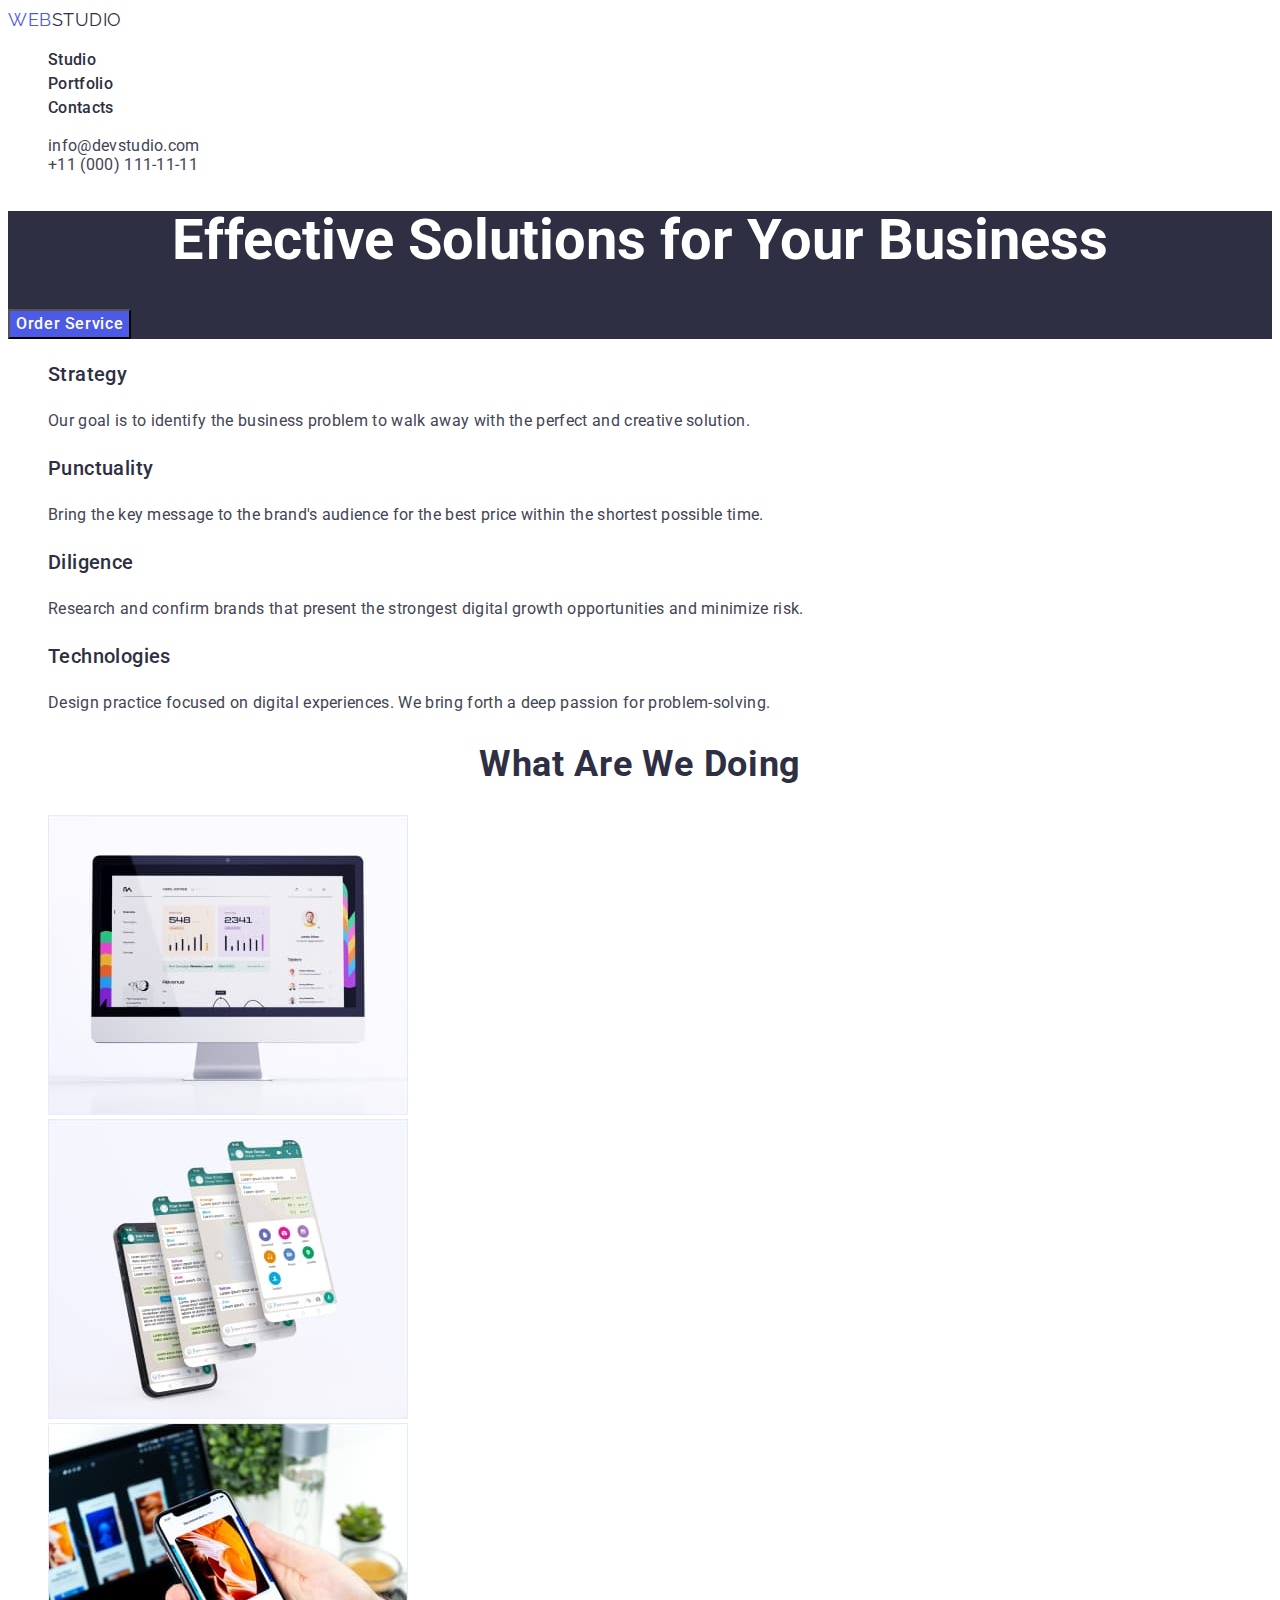
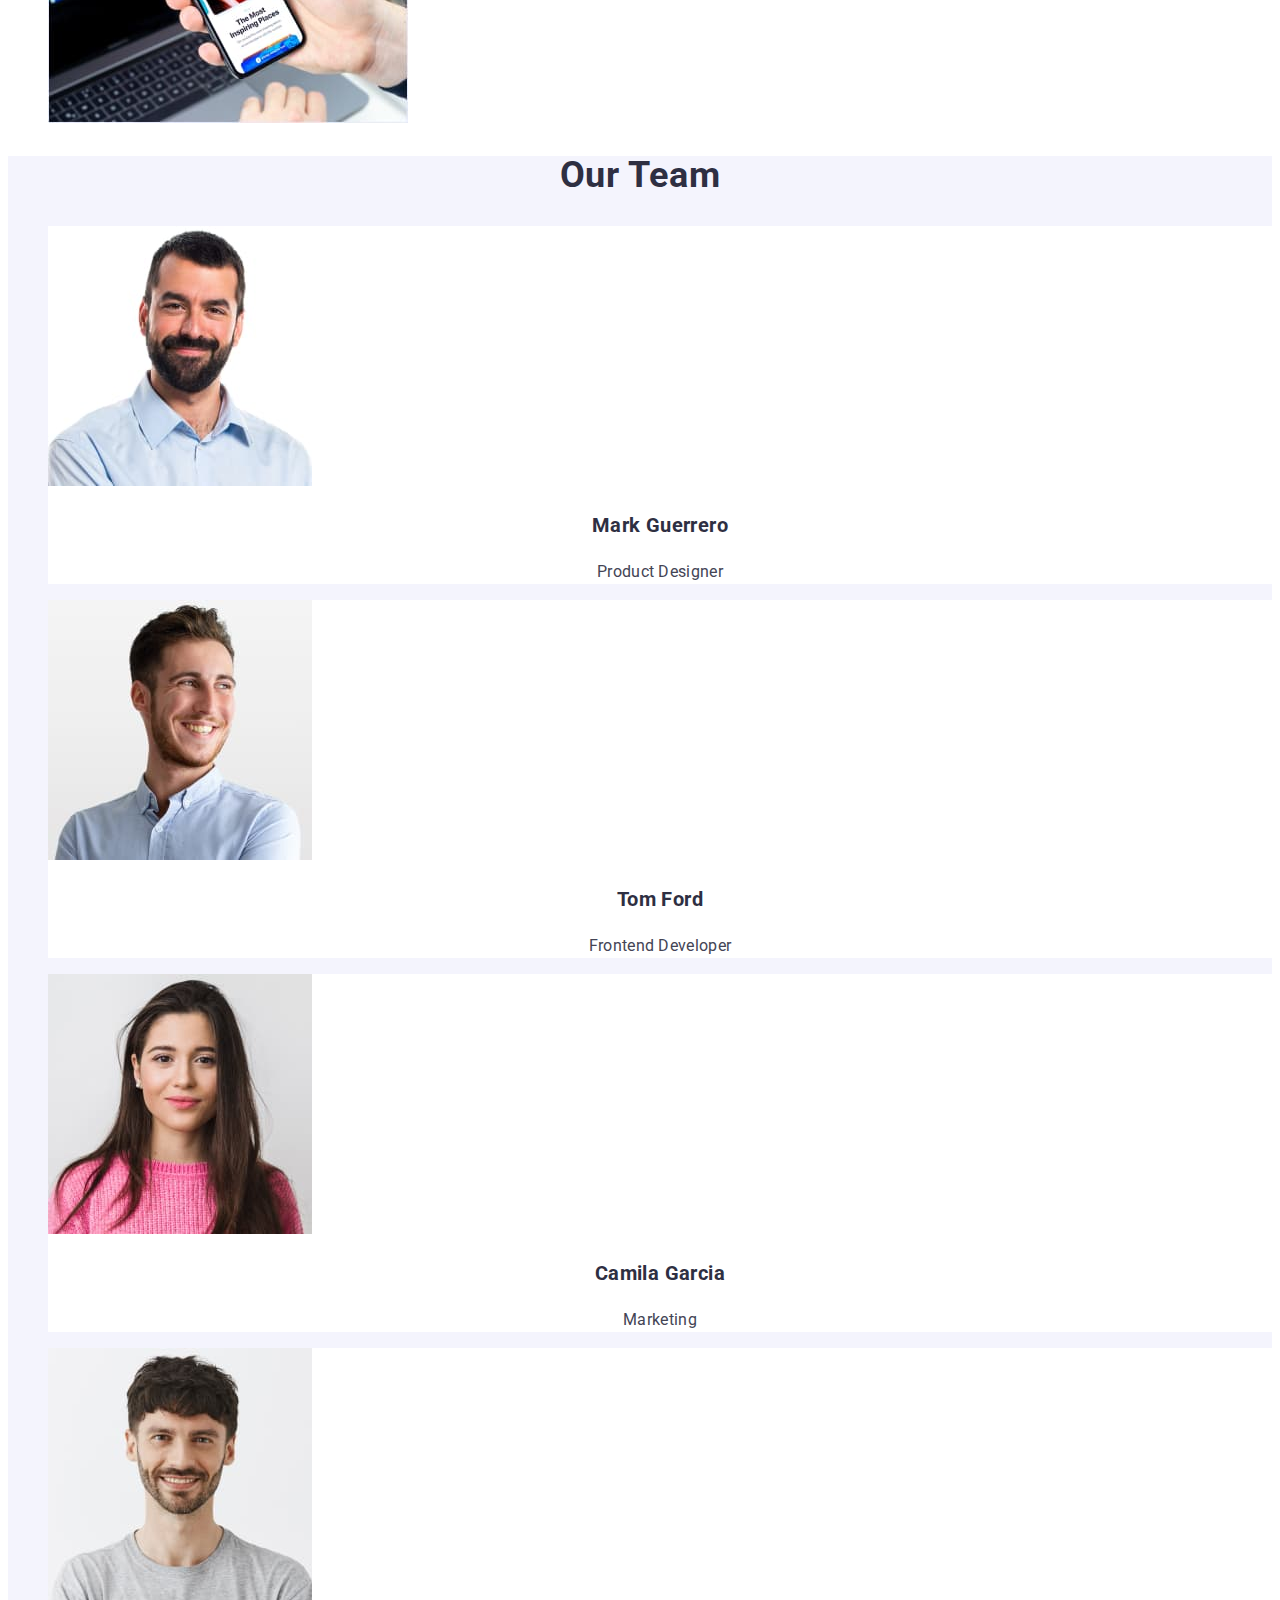
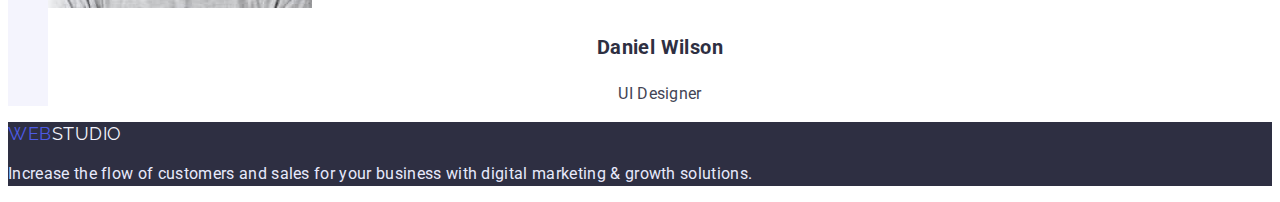
==== commit 81db6a13: "change_finally_2" ====
--- a/index.html
+++ b/index.html
@@ -17,76 +17,78 @@
   <body>
     <header>
       <nav class="menu">
-        <div>
-          <div>
-            <a href="./index.html" class="web"
-              >WEB<span class="studio">STUDIO</span></a
-            >
-          </div>
-          <div>
+        <a href="./index.html" class="web"
+          >WEB<span class="studio">STUDIO</span></a
+        >
+        <ul>
+          <li>
             <a href="./studio.html" class="header">Studio</a>
-          </div>
-          <div>
+          </li>
+          <li>
             <a href="./portfolio.html" class="header">Portfolio</a>
-          </div>
-          <div><a href="" class="header">Contacts</a></div>
-        </div>
+          </li>
+          <li><a href="" class="header">Contacts</a></li>
+        </ul>
       </nav>
 
       <address>
-        <div>
-          <a href="mailto:info@devstudio.com" class="header-2" id="email"
-            >info@devstudio.com</a
-          >
-          <a href="tel:+110001111111" class="header-2">+11 (000) 111-11-11</a>
-        </div>
+        <ul>
+          <li>
+            <a href="mailto:info@devstudio.com" class="header-2" id="email"
+              >info@devstudio.com</a
+            >
+          </li>
+          <li>
+            <a href="tel:+110001111111" class="header-2">+11 (000) 111-11-11</a>
+          </li>
+        </ul>
       </address>
     </header>
 
     <main>
       <section class="begin">
-        <h1 class="h1">Effective Solutions for Your Business</h1>
+        <h1 class="first-section">Effective Solutions for Your Business</h1>
         <button type="button" class="button-i">Order Service</button>
       </section>
 
       <section>
-        <h2></h2>
-        <div>
-          <div>
+        <h2 hidden>Information</h2>
+        <ul>
+          <li>
             <h3 class="headers-sect-2">Strategy</h3>
             <p class="ps-sect-2">
               Our goal is to identify the business problem to walk away with the
               perfect and creative solution.
             </p>
-          </div>
-          <div>
+          </li>
+          <li>
             <h3 class="headers-sect-2">Punctuality</h3>
             <p class="ps-sect-2">
               Bring the key message to the brand's audience for the best price
               within the shortest possible time.
             </p>
-          </div>
-          <div>
+          </li>
+          <li>
             <h3 class="headers-sect-2">Diligence</h3>
             <p class="ps-sect-2">
               Research and confirm brands that present the strongest digital
               growth opportunities and minimize risk.
             </p>
-          </div>
-          <div>
+          </li>
+          <li>
             <h3 class="headers-sect-2">Technologies</h3>
             <p class="ps-sect-2">
               Design practice focused on digital experiences. We bring forth a
               deep passion for problem-solving.
             </p>
-          </div>
-        </div>
+          </li>
+        </ul>
       </section>
 
       <section>
-        <h2>What are we doing</h2>
-        <div>
-          <div>
+        <h2 class="team-section">What are we doing</h2>
+        <ul>
+          <li>
             <img
               src="./images/img-1.jpg"
               alt="Computer"
@@ -94,8 +96,8 @@
               height="300"
               class="my-photo"
             />
-          </div>
-          <div>
+          </li>
+          <li>
             <img
               src="./images/img-2.jpg"
               alt="Phones"
@@ -103,8 +105,8 @@
               height="300"
               class="my-photo"
             />
-          </div>
-          <div>
+          </li>
+          <li>
             <img
               src="./images/img-3.jpg"
               alt="Phone"
@@ -112,14 +114,14 @@
               height="300"
               class="my-photo"
             />
-          </div>
-        </div>
+          </li>
+        </ul>
       </section>
 
       <section class="team">
-        <h2 class="h2">Our Team</h2>
-        <div>
-          <div class="name-h">
+        <h2 class="team-section">Our Team</h2>
+        <ul>
+          <li class="name-h">
             <img
               src="./images/img-4.jpg"
               alt="Product Manager"
@@ -131,8 +133,8 @@
               <h3 class="name">Mark Guerrero</h3>
               <p class="name-p">Product Designer</p>
             </div>
-          </div>
-          <div class="name-h">
+          </li>
+          <li class="name-h">
             <img
               src="./images/img-5.jpg"
               alt="Frontend Developer"
@@ -145,9 +147,9 @@
               <h3 class="name">Tom Ford</h3>
               <p class="name-p">Frontend Developer</p>
             </div>
-          </div>
+          </li>
 
-          <div class="name-h">
+          <li class="name-h">
             <img
               src="./images/img-6.jpg"
               alt="Marketing"
@@ -160,9 +162,9 @@
               <h3 class="name">Camila Garcia</h3>
               <p class="name-p">Marketing</p>
             </div>
-          </div>
+          </li>
 
-          <div class="name-h">
+          <li class="name-h">
             <img
               src="./images/img-7.jpg"
               alt="UI Designer"
@@ -175,8 +177,8 @@
               <h3 class="name">Daniel Wilson</h3>
               <p class="name-p">UI Designer</p>
             </div>
-          </div>
-        </div>
+          </li>
+        </ul>
       </section>
     </main>
 
--- a/css/styles.css
+++ b/css/styles.css
@@ -13,6 +13,10 @@
 body {
     font-family: 'Roboto', sans-serif;
     background-color: var(--background-color);
+    color: var(--text-color);
+}
+ul {
+    list-style: none;
 }
 .web {
     font-family: 'Raleway';
@@ -38,21 +42,23 @@
     color: var(--dark-color);
     text-decoration: none;
     letter-spacing: 0.02em;
+    font-weight: 500;
 }
 .header:hover {
     color: var(--pressed-stade-color);
-    text-decoration: underline;
     border-radius: 2px;
 }
-.header-2#email:hover {
+.header-2:hover {
     color: var(--pressed-stade-color);
 }
 .header-2 {
     color: var(--text-color);
     text-decoration: none;
     letter-spacing: 0.02em;
+    font-style: normal;
+    font-size: 16px;
 }
-.h1 {
+.first-section {
     font-size: 56px;
     line-height: 1.07;
     text-align: center;
@@ -63,16 +69,14 @@
     background-color: var(--dark-color);
 }
 .button-i {
-    width: 169px;
-    height: 56px;
     background-color: var(--primary-brand-color);
     cursor: pointer;
     font-family: 'Roboto';
     font-size: 16px;
     line-height: 1.5;
-    align-items: center;
     letter-spacing: 0.04em;
     color: var(--background-color);
+    font-weight: 500;
 }
 
 .button-i:hover {
@@ -86,6 +90,7 @@
     line-height: 1.5;
     letter-spacing: 0.02em;
     color: var(--dark-color);
+    font-weight: 500;
 }
 
 .ps-sect-2 {
@@ -95,16 +100,18 @@
         color: var(--text-color);
 }
 
-.h2 {
+.team-section {
         font-size: 36px;
-        line-height: 40px;
+        line-height: 1.11;
         text-align: center;
         letter-spacing: 0.02em;
         text-transform: capitalize;
         color: var(--dark-color);
 }
+.name-h {
+    background: var(--background-color);
+}
  .name {
-    background: var(--background-color);
     text-align: center;
  font-size: 20px;
  line-height: 1.5;
@@ -113,11 +120,24 @@
     /* box-shadow: 0px 1px 6px rgba(46, 47, 66, 0.08), 0px 1px 1px rgba(46, 47, 66, 0.16), 0px 2px 1px rgba(46, 47, 66, 0.08);
     border-radius: 0px 0px 4px 4px; */
 }
-
+.name-2 {
+    text-align: left;
+    font-size: 20px;
+    line-height: 1.5;
+    letter-spacing: 0.02em;
+    color: var(--dark-color);
+}
 .name-p {
 font-size: 16px;
     line-height: 1.5;
     text-align: center;
+    letter-spacing: 0.02em;
+    color: var(--text-color);
+}
+.name-p-2 {
+    font-size: 16px;
+    line-height: 1.5;
+    text-align: left;
     letter-spacing: 0.02em;
     color: var(--text-color);
 }
@@ -145,6 +165,8 @@
     border: 1px solid var(--accent-color);
     cursor: pointer;
     font-family: 'Roboto';
+    font-weight: 500;
+    letter-spacing: 0.04em;
     font-size: 16px;
     line-height: 24px;
     color: var(--primary-brand-color);
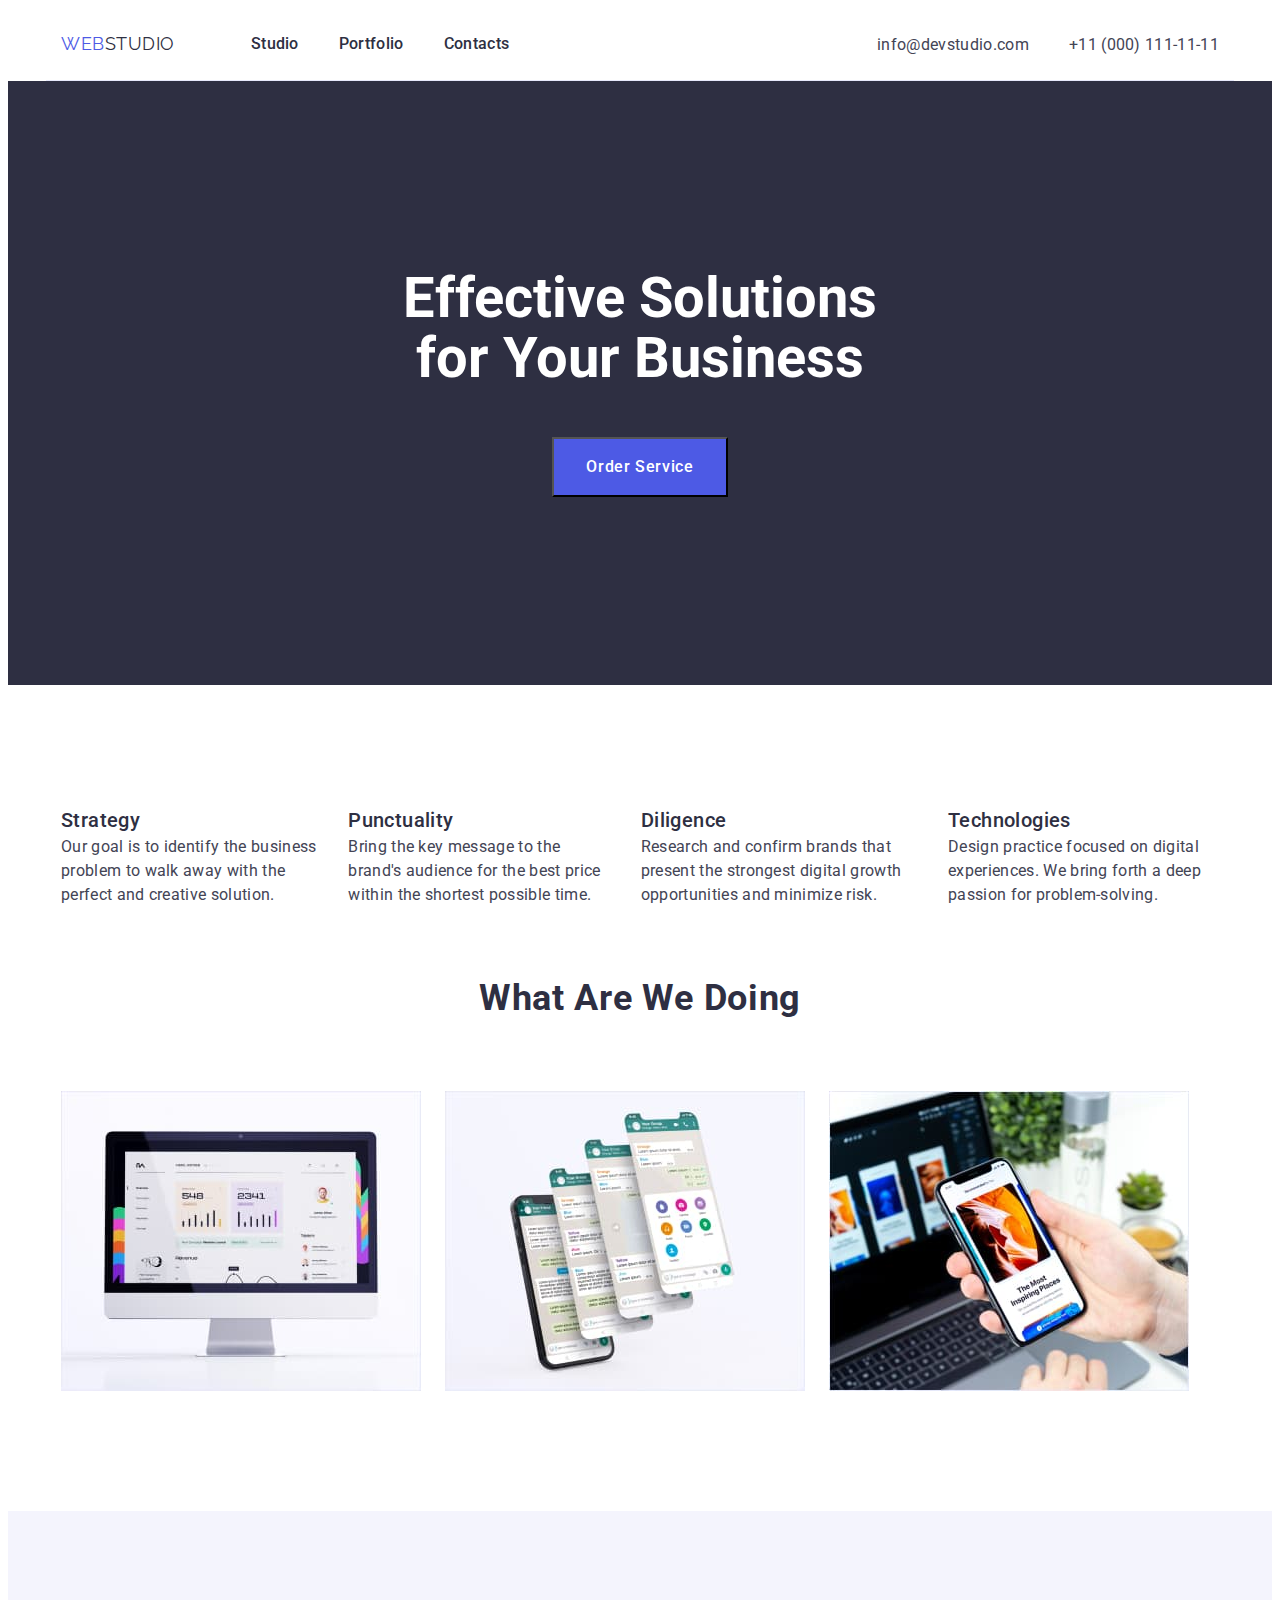
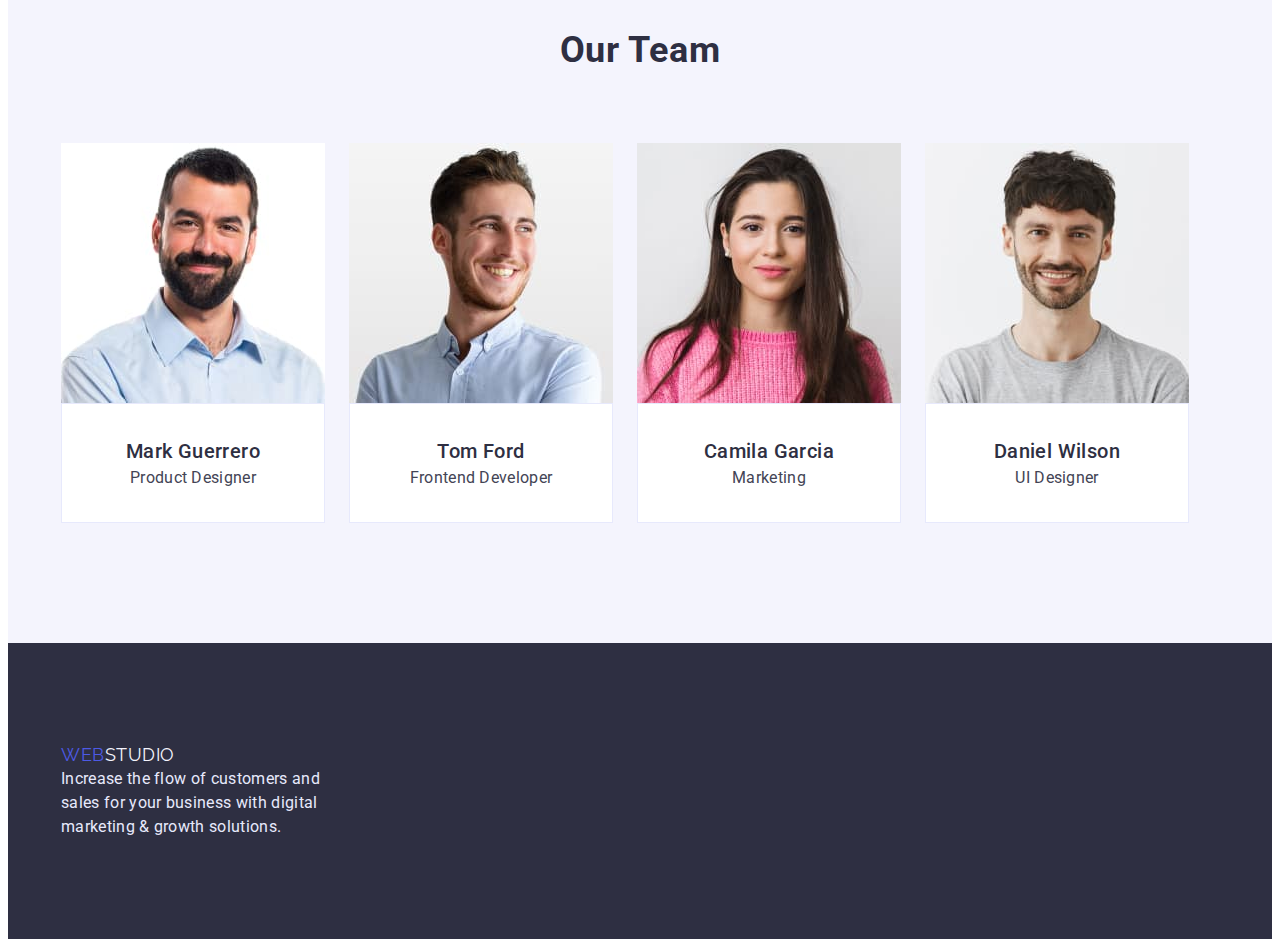
==== commit cd93cfa8: "homework-3" ====
--- a/index.html
+++ b/index.html
@@ -15,26 +15,26 @@
   </head>
 
   <body>
-    <header>
-      <nav class="menu">
-        <a href="./index.html" class="web"
+    <header class="header-container container">
+      <nav class="page-nav">
+        <a href="./index.html" class="menu-web"
           >WEB<span class="studio">STUDIO</span></a
         >
-        <ul>
+        <ul class="menu">
+          <li class="menu-item">
+            <a href="./studio.html" class="header">Studio</a>
+          </li>
+          <li class="menu-item">
+            <a href="./portfolio.html" class="header">Portfolio</a>
+          </li>
+          <li class="menu-item"><a href="" class="header">Contacts</a></li>
+        </ul>
+      </nav>
+
+      <address>
+        <ul class="menu">
           <li>
-            <a href="./studio.html" class="header">Studio</a>
-          </li>
-          <li>
-            <a href="./portfolio.html" class="header">Portfolio</a>
-          </li>
-          <li><a href="" class="header">Contacts</a></li>
-        </ul>
-      </nav>
-
-      <address>
-        <ul>
-          <li>
-            <a href="mailto:info@devstudio.com" class="header-2" id="email"
+            <a href="mailto:info@devstudio.com" class="header-2 mail"
               >info@devstudio.com</a
             >
           </li>
@@ -48,34 +48,36 @@
     <main>
       <section class="begin">
         <h1 class="first-section">Effective Solutions for Your Business</h1>
-        <button type="button" class="button-i">Order Service</button>
-      </section>
-
-      <section>
+        <div class="btn-div">
+          <button type="button" class="button-i">Order Service</button>
+        </div>
+      </section>
+
+      <section class="container second-container">
         <h2 hidden>Information</h2>
-        <ul>
-          <li>
+        <ul class="second-menu">
+          <li class="second-menu-item">
             <h3 class="headers-sect-2">Strategy</h3>
             <p class="ps-sect-2">
               Our goal is to identify the business problem to walk away with the
               perfect and creative solution.
             </p>
           </li>
-          <li>
+          <li class="second-menu-item">
             <h3 class="headers-sect-2">Punctuality</h3>
             <p class="ps-sect-2">
               Bring the key message to the brand's audience for the best price
               within the shortest possible time.
             </p>
           </li>
-          <li>
+          <li class="second-menu-item">
             <h3 class="headers-sect-2">Diligence</h3>
             <p class="ps-sect-2">
               Research and confirm brands that present the strongest digital
               growth opportunities and minimize risk.
             </p>
           </li>
-          <li>
+          <li class="second-menu-item">
             <h3 class="headers-sect-2">Technologies</h3>
             <p class="ps-sect-2">
               Design practice focused on digital experiences. We bring forth a
@@ -85,10 +87,10 @@
         </ul>
       </section>
 
-      <section>
-        <h2 class="team-section">What are we doing</h2>
-        <ul>
-          <li>
+      <section class="container">
+        <h2 class="doing">What Are We Doing</h2>
+        <ul class="third-container">
+          <li class="third-menu-item">
             <img
               src="./images/img-1.jpg"
               alt="Computer"
@@ -97,7 +99,7 @@
               class="my-photo"
             />
           </li>
-          <li>
+          <li class="third-menu-item">
             <img
               src="./images/img-2.jpg"
               alt="Phones"
@@ -106,7 +108,7 @@
               class="my-photo"
             />
           </li>
-          <li>
+          <li class="third-menu-item">
             <img
               src="./images/img-3.jpg"
               alt="Phone"
@@ -118,73 +120,75 @@
         </ul>
       </section>
 
-      <section class="team">
-        <h2 class="team-section">Our Team</h2>
-        <ul>
-          <li class="name-h">
-            <img
-              src="./images/img-4.jpg"
-              alt="Product Manager"
-              width="264"
-              height="260"
-              class="my-photo"
-            />
-            <div>
-              <h3 class="name">Mark Guerrero</h3>
-              <p class="name-p">Product Designer</p>
-            </div>
-          </li>
-          <li class="name-h">
-            <img
-              src="./images/img-5.jpg"
-              alt="Frontend Developer"
-              width="264"
-              height="260"
-              class="my-photo"
-            />
-
-            <div>
-              <h3 class="name">Tom Ford</h3>
-              <p class="name-p">Frontend Developer</p>
-            </div>
-          </li>
-
-          <li class="name-h">
-            <img
-              src="./images/img-6.jpg"
-              alt="Marketing"
-              width="264"
-              height="260"
-              class="my-photo"
-            />
-
-            <div>
-              <h3 class="name">Camila Garcia</h3>
-              <p class="name-p">Marketing</p>
-            </div>
-          </li>
-
-          <li class="name-h">
-            <img
-              src="./images/img-7.jpg"
-              alt="UI Designer"
-              width="264"
-              height="260"
-              class="my-photo"
-            />
-
-            <div>
-              <h3 class="name">Daniel Wilson</h3>
-              <p class="name-p">UI Designer</p>
-            </div>
-          </li>
-        </ul>
+      <section class="team team-section">
+        <div class="container">
+          <h2 class="team-section">Our Team</h2>
+          <ul class="fourth-container">
+            <li class="name-h">
+              <img
+                src="./images/img-4.jpg"
+                alt="Product Manager"
+                width="264"
+                height="260"
+                class="my-photo"
+              />
+              <div class="about">
+                <h3 class="name">Mark Guerrero</h3>
+                <p class="name-p">Product Designer</p>
+              </div>
+            </li>
+            <li class="name-h">
+              <img
+                src="./images/img-5.jpg"
+                alt="Frontend Developer"
+                width="264"
+                height="260"
+                class="my-photo"
+              />
+
+              <div class="about">
+                <h3 class="name">Tom Ford</h3>
+                <p class="name-p">Frontend Developer</p>
+              </div>
+            </li>
+
+            <li class="name-h">
+              <img
+                src="./images/img-6.jpg"
+                alt="Marketing"
+                width="264"
+                height="260"
+                class="my-photo"
+              />
+
+              <div class="about">
+                <h3 class="name">Camila Garcia</h3>
+                <p class="name-p">Marketing</p>
+              </div>
+            </li>
+
+            <li class="name-h">
+              <img
+                src="./images/img-7.jpg"
+                alt="UI Designer"
+                width="264"
+                height="260"
+                class="my-photo"
+              />
+
+              <div class="about">
+                <h3 class="name">Daniel Wilson</h3>
+                <p class="name-p">UI Designer</p>
+              </div>
+            </li>
+          </ul>
+        </div>
       </section>
     </main>
 
-    <footer>
-      <div class="footer">
-        <a href="./index.html" class="web"
+    <footer class="footr">
+      <div class="container">
+        <a href="./index.html" class="menu-web"
           >WEB<span class="studio-2">STUDIO</span></a
         >
         <p class="p-footr">
--- a/css/styles.css
+++ b/css/styles.css
@@ -15,10 +15,20 @@
     background-color: var(--background-color);
     color: var(--text-color);
 }
+h1, h2, h3, h4, p {
+    margin-top: 0;
+    margin-bottom: 0;
+}
 ul {
     list-style: none;
-}
-.web {
+    margin-top: 0;
+    margin-bottom: 0;
+    padding-left: 0;
+}
+img {
+    display: block;
+}
+.menu-web {
     font-family: 'Raleway';
     font-size: 18px;
     line-height: 1.33;
@@ -26,6 +36,7 @@
     text-decoration: none;
     letter-spacing: 0.03em;
     text-transform: uppercase;
+    margin-right: 76px;
 }
 .studio {
     color: var(--dark-color);
@@ -48,25 +59,37 @@
     color: var(--pressed-stade-color);
     border-radius: 2px;
 }
+.header:focus {
+    color: var(--pressed-stade-color);
+    border-radius: 2px;
+}
 .header-2:hover {
     color: var(--pressed-stade-color);
 }
+.header-2:focus {
+    color: var(--pressed-stade-color);
+}
 .header-2 {
     color: var(--text-color);
     text-decoration: none;
     letter-spacing: 0.02em;
     font-style: normal;
     font-size: 16px;
+    
 }
 .first-section {
     font-size: 56px;
     line-height: 1.07;
     text-align: center;
     color: var(--background-color); 
-  
+    width: 496px;
+    margin: auto;
+    margin-bottom: 48px;
 }
 .begin {
     background-color: var(--dark-color);
+    padding-top: 188px;
+    padding-bottom: 188px;
 }
 .button-i {
     background-color: var(--primary-brand-color);
@@ -77,6 +100,7 @@
     letter-spacing: 0.04em;
     color: var(--background-color);
     font-weight: 500;
+    padding: 16px 32px 16px 32px;
 }
 
 .button-i:hover {
@@ -84,6 +108,11 @@
     box-shadow: 0px 4px 4px rgba(0, 0, 0, 0.15);
     border-radius: 4px;
 }
+.button-i:focus {
+    background: var(--pressed-stade-color);
+    box-shadow: 0px 4px 4px rgba(0, 0, 0, 0.15);
+    border-radius: 4px;
+}
 
 .headers-sect-2 {
     font-size: 20px;
@@ -94,41 +123,52 @@
 }
 
 .ps-sect-2 {
-        font-size: 16px;
-        line-height: 1.5;
-        letter-spacing: 0.02em;
-        color: var(--text-color);
+    font-size: 16px;
+    line-height: 1.5;
+    letter-spacing: 0.02em;
+    color: var(--text-color);
 }
 
 .team-section {
-        font-size: 36px;
-        line-height: 1.11;
-        text-align: center;
-        letter-spacing: 0.02em;
-        text-transform: capitalize;
-        color: var(--dark-color);
+    font-size: 36px;
+    line-height: 1.11;
+    text-align: center;
+    letter-spacing: 0.02em;
+    text-transform: capitalize;
+    color: var(--dark-color);
+}
+.doing {
+    font-size: 36px;
+    line-height: 1.11;
+    text-align: center;
+    letter-spacing: 0.02em;
+    text-transform: capitalize;
+    color: var(--dark-color);
+
 }
 .name-h {
     background: var(--background-color);
 }
  .name {
     text-align: center;
- font-size: 20px;
- line-height: 1.5;
- letter-spacing: 0.02em;
- color: var(--dark-color);
+    font-size: 20px;
+    line-height: 1.5;
+    letter-spacing: 0.02em;
+    color: var(--dark-color);
+    font-weight: 500;
     /* box-shadow: 0px 1px 6px rgba(46, 47, 66, 0.08), 0px 1px 1px rgba(46, 47, 66, 0.16), 0px 2px 1px rgba(46, 47, 66, 0.08);
     border-radius: 0px 0px 4px 4px; */
 }
 .name-2 {
     text-align: left;
     font-size: 20px;
+    font-weight: 500;
     line-height: 1.5;
     letter-spacing: 0.02em;
     color: var(--dark-color);
 }
 .name-p {
-font-size: 16px;
+    font-size: 16px;
     line-height: 1.5;
     text-align: center;
     letter-spacing: 0.02em;
@@ -145,20 +185,9 @@
     font-size: 16px;
     line-height: 1.5;
     letter-spacing: 0.02em;
-    color: #E7E9FC;
-        
-}
-
-
-/* .all:hover,
-.site:hover,
-.app:hover,
-.design:hover,
-.marketing:hover {background: #404BBF;
-   box-shadow: 0px 3px 1px rgba(0, 0, 0, 0.1),
-   0px 2px 1px rgba(0, 0, 0, 0.08),
-   0px 2px 2px rgba(0, 0, 0, 0.12);
-   border-radius: 4px;} */
+    color: var(--accent-color);
+    width: 264px;
+}
 
 .button-p {
     background: var(--light-color);
@@ -170,6 +199,7 @@
     font-size: 16px;
     line-height: 24px;
     color: var(--primary-brand-color);
+    padding: 12px 24px 12px 24px;
 }
 .button-p:hover {
     background: var(--pressed-stade-color);
@@ -177,10 +207,131 @@
     border-radius: 4px;
     color: var(--background-color);
 }
-.footer {
+.button-p:focus {
+    background: var(--pressed-stade-color);
+    box-shadow: 0px 3px 1px rgba(0, 0, 0, 0.1), 0px 2px 1px rgba(0, 0, 0, 0.08), 0px 2px 2px rgba(0, 0, 0, 0.12);
+    border-radius: 4px;
+    color: var(--background-color);
+}
+.footr {
     background-color: var(--dark-color);
+padding-top: 100px;
+padding-bottom: 100px;
 }
 .team {
     background-color: var(--light-color);
-}
-
+    padding-top: 120px;
+    padding-bottom: 120px;
+}
+
+.container {
+    width: 1158px;
+    margin-left: auto;
+    margin-right: auto;
+    padding-left: 15px;
+    padding-right: 15px;
+    
+}
+
+.team-section {
+    background-color: var(--light-color);
+}
+
+.header-container {
+    display: flex;
+    align-items: center;
+    justify-content: space-between;
+    padding-top: 24px;
+    padding-bottom: 24px;
+    border-bottom: 1px solid var(--accent-color);
+}
+.second-container {
+    display: flex;
+    align-items: center;
+    padding-top: 120px;
+    padding-bottom: 72px;
+    flex-wrap: wrap;
+}
+.second-menu-item:not(:nth-child(4n)) {
+    margin-right: 24px;
+}
+.third-container {
+    display: flex;
+    align-items: center;
+    flex-wrap: wrap;
+    padding-top: 72px;
+    padding-bottom: 120px;
+}
+.third-menu-item:not(:nth-child(3n)) {
+    margin-right: 24px;
+}
+.fourth-container {
+    display: flex;
+    align-items: center;
+    flex-wrap: wrap;
+    padding-top: 72px;
+}
+.name-h:not(:nth-child(4n)) {
+    margin-right: 24px;
+}
+
+.buttons-portfolio {
+    display: flex;
+    flex-wrap: wrap;
+    padding-bottom: 72px;
+    padding-top: 96px;
+    justify-content: center;
+}
+.button-p:not(:nth-child(5n)) {
+    margin-right: 24px;
+}
+.pictures-container {
+    display: flex;
+    align-items: center;
+    justify-content: center;
+    flex-wrap: wrap;
+    padding-bottom: 48px;
+}
+
+.pictures-item:not(:nth-child(3n)) {
+    margin-right: 24px;
+}
+
+.about {
+    padding: 32px 16px 32px 16px;
+    border: 1px solid var(--accent-color);
+}
+.all-pict {
+    padding-bottom: 72px;
+}
+.about-p {
+    padding-top: 32px;
+    padding-bottom: 32px;
+    border: 1px solid var(--accent-color);
+}
+.page-nav {
+    display: flex;
+    align-items: center;
+}
+
+.menu {
+    display: flex;
+    align-items: center;
+}
+.second-menu {
+    display: flex;
+    align-items: center;
+}
+.menu-item:not(:last-child) {
+    margin-right: 40px;
+}
+
+.mail {
+    margin-right: 40px;
+}
+
+.btn-div {
+    text-align: center;
+}
+
+
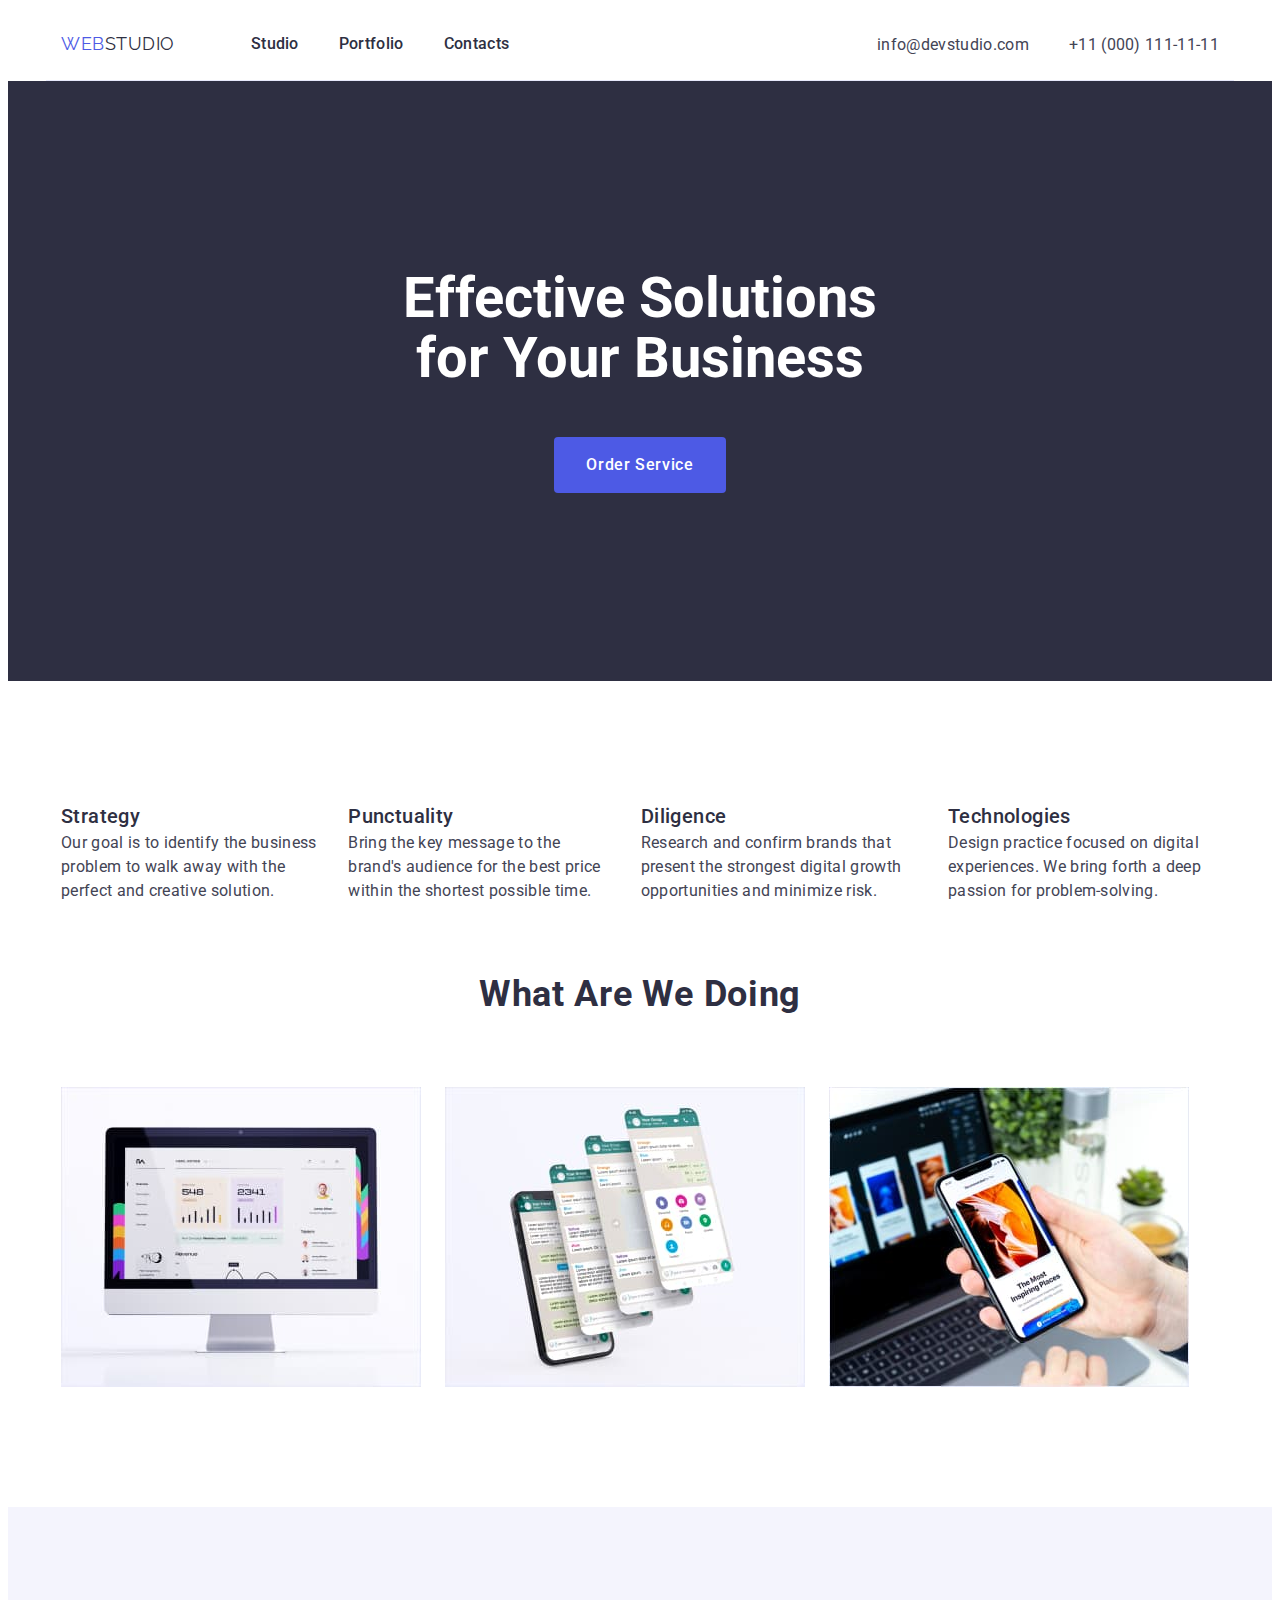
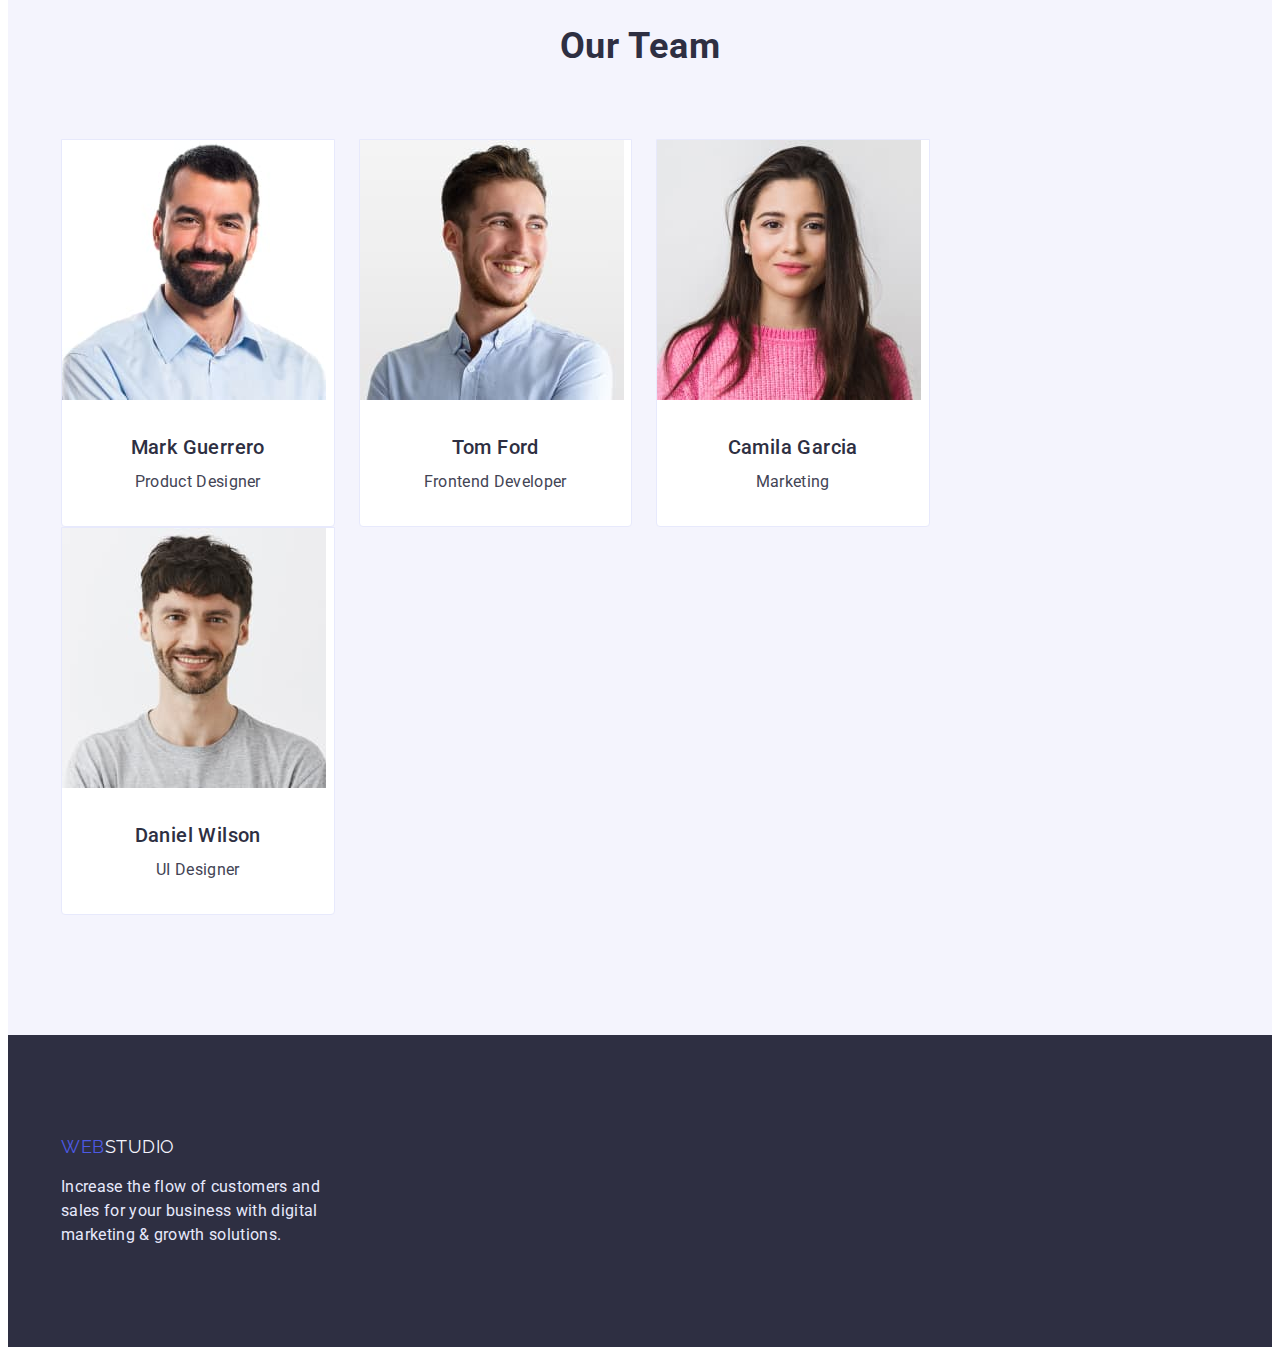
==== commit ae634ef4: "homework-3-change-1" ====
--- a/index.html
+++ b/index.html
@@ -12,115 +12,130 @@
       rel="stylesheet"
     />
     <link rel="stylesheet" href="./css/styles.css" />
+    <link
+      rel="stylesheet"
+      href="https://cdnjs.cloudflare.com/ajax/libs/modern-normalize/1.1.0/modern-normalize.min.css"
+      integrity="sha512-wpPYUAdjBVSE4KJnH1VR1HeZfpl1ub8YT/NKx4PuQ5NmX2tKuGu6U/JRp5y+Y8XG2tV+wKQpNHVUX03MfMFn9Q=="
+      crossorigin="anonymous"
+      referrerpolicy="no-referrer"
+    />
   </head>
 
   <body>
-    <header class="header-container container">
-      <nav class="page-nav">
-        <a href="./index.html" class="menu-web"
-          >WEB<span class="studio">STUDIO</span></a
-        >
-        <ul class="menu">
-          <li class="menu-item">
-            <a href="./studio.html" class="header">Studio</a>
-          </li>
-          <li class="menu-item">
-            <a href="./portfolio.html" class="header">Portfolio</a>
-          </li>
-          <li class="menu-item"><a href="" class="header">Contacts</a></li>
-        </ul>
-      </nav>
-
-      <address>
-        <ul class="menu">
-          <li>
-            <a href="mailto:info@devstudio.com" class="header-2 mail"
-              >info@devstudio.com</a
-            >
-          </li>
-          <li>
-            <a href="tel:+110001111111" class="header-2">+11 (000) 111-11-11</a>
-          </li>
-        </ul>
-      </address>
+    <header>
+      <div class="header-container container">
+        <nav class="page-nav">
+          <a href="./index.html" class="menu-web"
+            >WEB<span class="studio">STUDIO</span></a
+          >
+          <ul class="menu">
+            <li class="menu-item">
+              <a href="./studio.html" class="header">Studio</a>
+            </li>
+            <li class="menu-item">
+              <a href="./portfolio.html" class="header">Portfolio</a>
+            </li>
+            <li class="menu-item"><a href="" class="header">Contacts</a></li>
+          </ul>
+        </nav>
+
+        <address>
+          <ul class="menu">
+            <li class="mail">
+              <a href="mailto:info@devstudio.com" class="header-2"
+                >info@devstudio.com</a
+              >
+            </li>
+            <li>
+              <a href="tel:+110001111111" class="header-2"
+                >+11 (000) 111-11-11</a
+              >
+            </li>
+          </ul>
+        </address>
+      </div>
     </header>
 
     <main>
       <section class="begin">
-        <h1 class="first-section">Effective Solutions for Your Business</h1>
-        <div class="btn-div">
-          <button type="button" class="button-i">Order Service</button>
-        </div>
-      </section>
-
-      <section class="container second-container">
-        <h2 hidden>Information</h2>
-        <ul class="second-menu">
-          <li class="second-menu-item">
-            <h3 class="headers-sect-2">Strategy</h3>
-            <p class="ps-sect-2">
-              Our goal is to identify the business problem to walk away with the
-              perfect and creative solution.
-            </p>
-          </li>
-          <li class="second-menu-item">
-            <h3 class="headers-sect-2">Punctuality</h3>
-            <p class="ps-sect-2">
-              Bring the key message to the brand's audience for the best price
-              within the shortest possible time.
-            </p>
-          </li>
-          <li class="second-menu-item">
-            <h3 class="headers-sect-2">Diligence</h3>
-            <p class="ps-sect-2">
-              Research and confirm brands that present the strongest digital
-              growth opportunities and minimize risk.
-            </p>
-          </li>
-          <li class="second-menu-item">
-            <h3 class="headers-sect-2">Technologies</h3>
-            <p class="ps-sect-2">
-              Design practice focused on digital experiences. We bring forth a
-              deep passion for problem-solving.
-            </p>
-          </li>
-        </ul>
-      </section>
-
-      <section class="container">
-        <h2 class="doing">What Are We Doing</h2>
-        <ul class="third-container">
-          <li class="third-menu-item">
-            <img
-              src="./images/img-1.jpg"
-              alt="Computer"
-              width="360"
-              height="300"
-              class="my-photo"
-            />
-          </li>
-          <li class="third-menu-item">
-            <img
-              src="./images/img-2.jpg"
-              alt="Phones"
-              width="360"
-              height="300"
-              class="my-photo"
-            />
-          </li>
-          <li class="third-menu-item">
-            <img
-              src="./images/img-3.jpg"
-              alt="Phone"
-              width="360"
-              height="300"
-              class="my-photo"
-            />
-          </li>
-        </ul>
-      </section>
-
-      <section class="team team-section">
+        <div class="container">
+          <h1 class="first-section">Effective Solutions for Your Business</h1>
+          <button type="button" class="button-i btn-div">Order Service</button>
+        </div>
+      </section>
+
+      <section class="second-container">
+        <div class="container">
+          <h2 hidden>Information</h2>
+          <ul class="second-menu">
+            <li class="second-menu-item">
+              <h3 class="headers-sect-2">Strategy</h3>
+              <p class="ps-sect-2">
+                Our goal is to identify the business problem to walk away with
+                the perfect and creative solution.
+              </p>
+            </li>
+            <li class="second-menu-item">
+              <h3 class="headers-sect-2">Punctuality</h3>
+              <p class="ps-sect-2">
+                Bring the key message to the brand's audience for the best price
+                within the shortest possible time.
+              </p>
+            </li>
+            <li class="second-menu-item">
+              <h3 class="headers-sect-2">Diligence</h3>
+              <p class="ps-sect-2">
+                Research and confirm brands that present the strongest digital
+                growth opportunities and minimize risk.
+              </p>
+            </li>
+            <li class="second-menu-item">
+              <h3 class="headers-sect-2">Technologies</h3>
+              <p class="ps-sect-2">
+                Design practice focused on digital experiences. We bring forth a
+                deep passion for problem-solving.
+              </p>
+            </li>
+          </ul>
+        </div>
+      </section>
+
+      <section>
+        <div class="container">
+          <h2 class="doing">What Are We Doing</h2>
+          <ul class="third-container">
+            <li class="third-menu-item">
+              <img
+                src="./images/img-1.jpg"
+                alt="Computer"
+                width="360"
+                height="300"
+                class="my-photo"
+              />
+            </li>
+            <li class="third-menu-item">
+              <img
+                src="./images/img-2.jpg"
+                alt="Phones"
+                width="360"
+                height="300"
+                class="my-photo"
+              />
+            </li>
+            <li class="third-menu-item">
+              <img
+                src="./images/img-3.jpg"
+                alt="Phone"
+                width="360"
+                height="300"
+                class="my-photo"
+              />
+            </li>
+          </ul>
+        </div>
+      </section>
+
+      <section class="team">
         <div class="container">
           <h2 class="team-section">Our Team</h2>
           <ul class="fourth-container">
@@ -137,6 +152,7 @@
                 <p class="name-p">Product Designer</p>
               </div>
             </li>
+
             <li class="name-h">
               <img
                 src="./images/img-5.jpg"
--- a/css/styles.css
+++ b/css/styles.css
@@ -55,27 +55,21 @@
     letter-spacing: 0.02em;
     font-weight: 500;
 }
-.header:hover {
+.header:hover, .header:focus {
     color: var(--pressed-stade-color);
     border-radius: 2px;
 }
-.header:focus {
+
+.header-2:hover, .header-2:focus {
     color: var(--pressed-stade-color);
-    border-radius: 2px;
-}
-.header-2:hover {
-    color: var(--pressed-stade-color);
-}
-.header-2:focus {
-    color: var(--pressed-stade-color);
-}
+}
+
 .header-2 {
     color: var(--text-color);
     text-decoration: none;
     letter-spacing: 0.02em;
     font-style: normal;
     font-size: 16px;
-    
 }
 .first-section {
     font-size: 56px;
@@ -101,6 +95,8 @@
     color: var(--background-color);
     font-weight: 500;
     padding: 16px 32px 16px 32px;
+    border: none;
+    border-radius: 4px;
 }
 
 .button-i:hover {
@@ -136,6 +132,8 @@
     letter-spacing: 0.02em;
     text-transform: capitalize;
     color: var(--dark-color);
+    margin-bottom: 72px;
+    background-color: var(--light-color);
 }
 .doing {
     font-size: 36px;
@@ -144,10 +142,14 @@
     letter-spacing: 0.02em;
     text-transform: capitalize;
     color: var(--dark-color);
+    margin-bottom: 72px;
 
 }
 .name-h {
     background: var(--background-color);
+    border: 1px solid var(--accent-color);
+    border-radius: 0px 0px 4px 4px;
+    width: calc((100% - 3 * 24px) / 4);
 }
  .name {
     text-align: center;
@@ -156,8 +158,7 @@
     letter-spacing: 0.02em;
     color: var(--dark-color);
     font-weight: 500;
-    /* box-shadow: 0px 1px 6px rgba(46, 47, 66, 0.08), 0px 1px 1px rgba(46, 47, 66, 0.16), 0px 2px 1px rgba(46, 47, 66, 0.08);
-    border-radius: 0px 0px 4px 4px; */
+   margin-bottom: 8px;
 }
 .name-2 {
     text-align: left;
@@ -166,6 +167,7 @@
     line-height: 1.5;
     letter-spacing: 0.02em;
     color: var(--dark-color);
+    margin-bottom: 8px;
 }
 .name-p {
     font-size: 16px;
@@ -187,6 +189,7 @@
     letter-spacing: 0.02em;
     color: var(--accent-color);
     width: 264px;
+    margin-top: 16px;
 }
 
 .button-p {
@@ -200,23 +203,19 @@
     line-height: 24px;
     color: var(--primary-brand-color);
     padding: 12px 24px 12px 24px;
-}
-.button-p:hover {
+    border-radius: 4px;
+}
+.button-p:hover, .button-p:focus {
     background: var(--pressed-stade-color);
     box-shadow: 0px 3px 1px rgba(0, 0, 0, 0.1), 0px 2px 1px rgba(0, 0, 0, 0.08), 0px 2px 2px rgba(0, 0, 0, 0.12);
-    border-radius: 4px;
     color: var(--background-color);
-}
-.button-p:focus {
-    background: var(--pressed-stade-color);
-    box-shadow: 0px 3px 1px rgba(0, 0, 0, 0.1), 0px 2px 1px rgba(0, 0, 0, 0.08), 0px 2px 2px rgba(0, 0, 0, 0.12);
-    border-radius: 4px;
-    color: var(--background-color);
+    border-color: transparent;
 }
 .footr {
     background-color: var(--dark-color);
-padding-top: 100px;
-padding-bottom: 100px;
+    padding-top: 100px;
+    padding-bottom: 100px;
+    margin: 0;
 }
 .team {
     background-color: var(--light-color);
@@ -226,23 +225,16 @@
 
 .container {
     width: 1158px;
-    margin-left: auto;
-    margin-right: auto;
-    padding-left: 15px;
-    padding-right: 15px;
+    margin: 0 auto;
+    padding: 0 15px;
     
 }
 
-.team-section {
-    background-color: var(--light-color);
-}
-
 .header-container {
     display: flex;
     align-items: center;
     justify-content: space-between;
-    padding-top: 24px;
-    padding-bottom: 24px;
+
     border-bottom: 1px solid var(--accent-color);
 }
 .second-container {
@@ -252,16 +244,18 @@
     padding-bottom: 72px;
     flex-wrap: wrap;
 }
+
 .second-menu-item:not(:nth-child(4n)) {
     margin-right: 24px;
+
 }
 .third-container {
     display: flex;
     align-items: center;
     flex-wrap: wrap;
-    padding-top: 72px;
     padding-bottom: 120px;
 }
+
 .third-menu-item:not(:nth-child(3n)) {
     margin-right: 24px;
 }
@@ -269,45 +263,52 @@
     display: flex;
     align-items: center;
     flex-wrap: wrap;
-    padding-top: 72px;
-}
+}
+
+.buttons-portfolio {
+    display: flex;
+    flex-wrap: wrap;
+    justify-content: center;
+    margin-bottom: 72px;
+}
+.sect-but {
+   
+    padding-top: 96px;
+    padding-bottom: 120px;
+}
+.mar-bot:not(:nth-child(5n)) {
+    margin-right: 24px;
+}
+.pictures-container {
+    display: flex;
+    align-items: center;
+    justify-content: center;
+    flex-wrap: wrap;
+    column-gap: 24px;
+    row-gap: 48px;
+
+}
+.pictures-item {
+    background: var(--background-color);
+    border: 1px solid var(--accent-color);
+    border-radius: 0px 0px 4px 4px;
+    width: calc((100% - 2 * 24px) / 3);
+}
+
 .name-h:not(:nth-child(4n)) {
     margin-right: 24px;
 }
 
-.buttons-portfolio {
-    display: flex;
-    flex-wrap: wrap;
-    padding-bottom: 72px;
-    padding-top: 96px;
-    justify-content: center;
-}
-.button-p:not(:nth-child(5n)) {
-    margin-right: 24px;
-}
-.pictures-container {
-    display: flex;
-    align-items: center;
-    justify-content: center;
-    flex-wrap: wrap;
-    padding-bottom: 48px;
-}
-
-.pictures-item:not(:nth-child(3n)) {
-    margin-right: 24px;
-}
-
 .about {
     padding: 32px 16px 32px 16px;
-    border: 1px solid var(--accent-color);
-}
-.all-pict {
-    padding-bottom: 72px;
+
 }
 .about-p {
     padding-top: 32px;
     padding-bottom: 32px;
+    padding-left: 16px;
     border: 1px solid var(--accent-color);
+    border-top: none;
 }
 .page-nav {
     display: flex;
@@ -324,6 +325,9 @@
 }
 .menu-item:not(:last-child) {
     margin-right: 40px;
+    display: block;
+    padding-top: 24px;
+    padding-bottom: 24px;
 }
 
 .mail {
@@ -331,7 +335,8 @@
 }
 
 .btn-div {
-    text-align: center;
-}
-
-
+    display: block;
+    margin: auto;
+}
+
+
